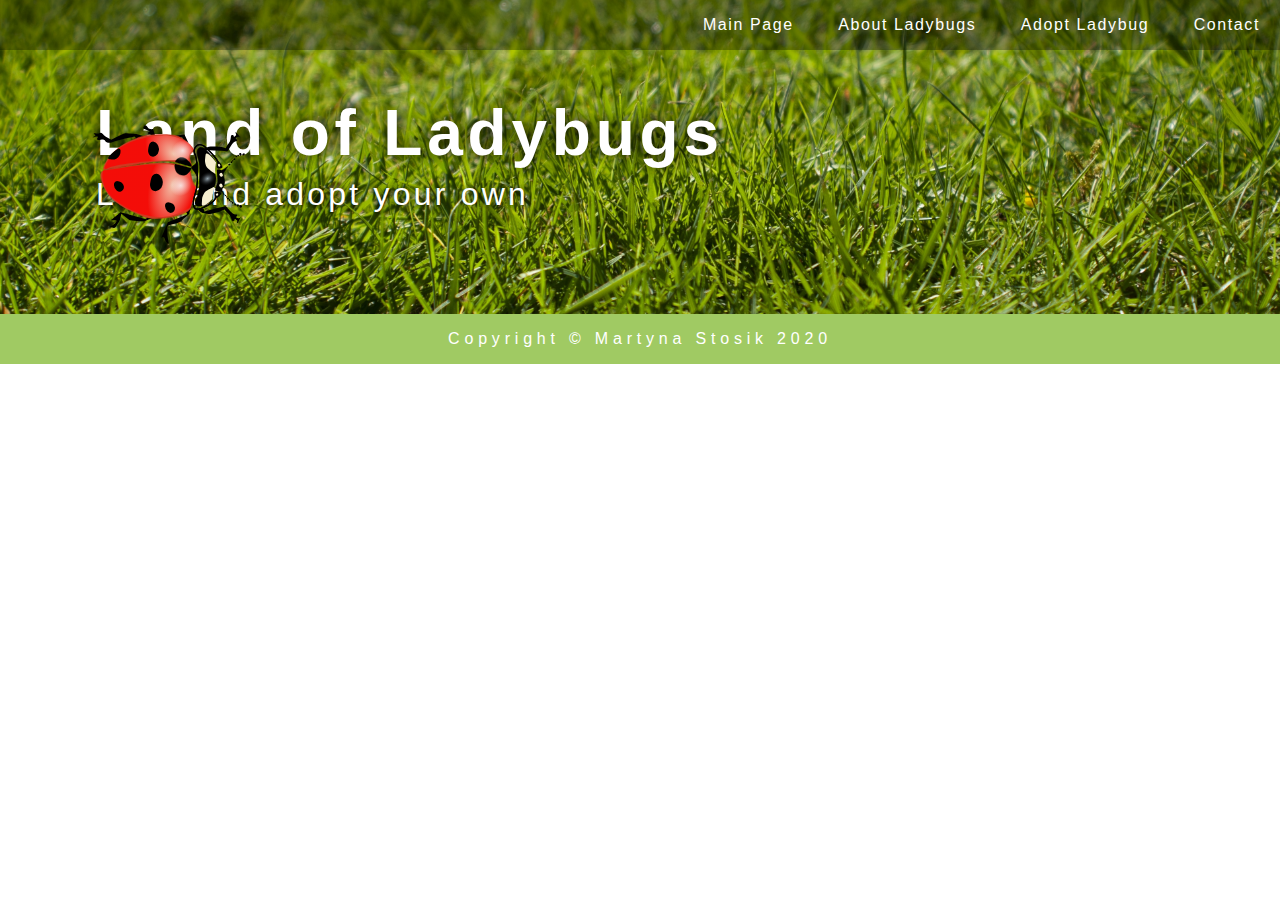
==== index.html @ b58b6959 "Initial commit. Create navbar, header and footer sections." ====
<!DOCTYPE html>
<html lang="en">
<head>
    <meta charset="UTF-8">
    <meta name="viewport" content="width=device-width, initial-scale=1.0">
    <link rel="stylesheet" href="./styles/main.css">
    <link rel="stylesheet" href="./styles/navbar.css">
    <link rel="stylesheet" href="./styles/header.css"> 
    <link rel="stylesheet" href="./styles/ladybug.css">    
    <link rel="stylesheet" href="./styles/footer.css">    
    <title>Land of Ladybugs</title>
</head>
<body>
    
    <section>
        <nav class="navbar">
            <ul>
                <li><a href="index.html">Main Page</a></li>
                <li><a href="#">About Ladybugs</a></li>
                <li><a href="#">Adopt Ladybug</a></li>
                <li><a href="#">Contact</a></li>
            </ul>
        </nav>
    </section>

    <section class="header">        
            <img class="ladybug-svg" src='./ladybug.svg' />
            <h1>Land of Ladybugs</h1>
            <span>
                Love and adopt your own
            </span>
    </section>

    <footer>
        <span>Copyright © Martyna Stosik 2020</span>
    </footer>
</body>
</html>
---- styles/main.css ----
html, body {
    font-family: Arial, Helvetica, sans-serif;
    margin: 0;
    padding: 0;
}
---- styles/navbar.css ----
.navbar {
    background-color: rgba(0, 0, 0, 0.3);
    color: white;
    display: flex;
    justify-content: flex-end;
    position: absolute;
    width: 100%;
}

.navbar li {
    display: inline;
}

.navbar a {
    color: white;
    letter-spacing: .1rem;
    padding: 0 20px;
    text-decoration: none;
}

.navbar a:hover {
    color: rgb(234, 240, 130);
}
---- styles/header.css ----
.header {
    background-image: url('/header_image.jpg');
    background-position: center;
    background-size: cover;
    color: white;
    padding: 6rem;
}

.header h1 {
    font-size: 4rem;
    font-weight: 600;
    letter-spacing: .3rem;
    margin: 0;
    text-shadow: 0 0 16px black;
}

.header span {
    font-size: 2rem;
    letter-spacing: .2rem;
    line-height: 1.5;
    text-shadow: 0 0 6px black;
}
---- styles/ladybug.css ----
.ladybug-svg {
    position: absolute;
    transform: rotate(60deg);
    width: 150px;
}
---- styles/footer.css ----
footer {
    background-color: rgb(160, 202, 99);
    color: white;
    letter-spacing: .3rem;
    padding: 1rem 0;
    text-align: center;
}
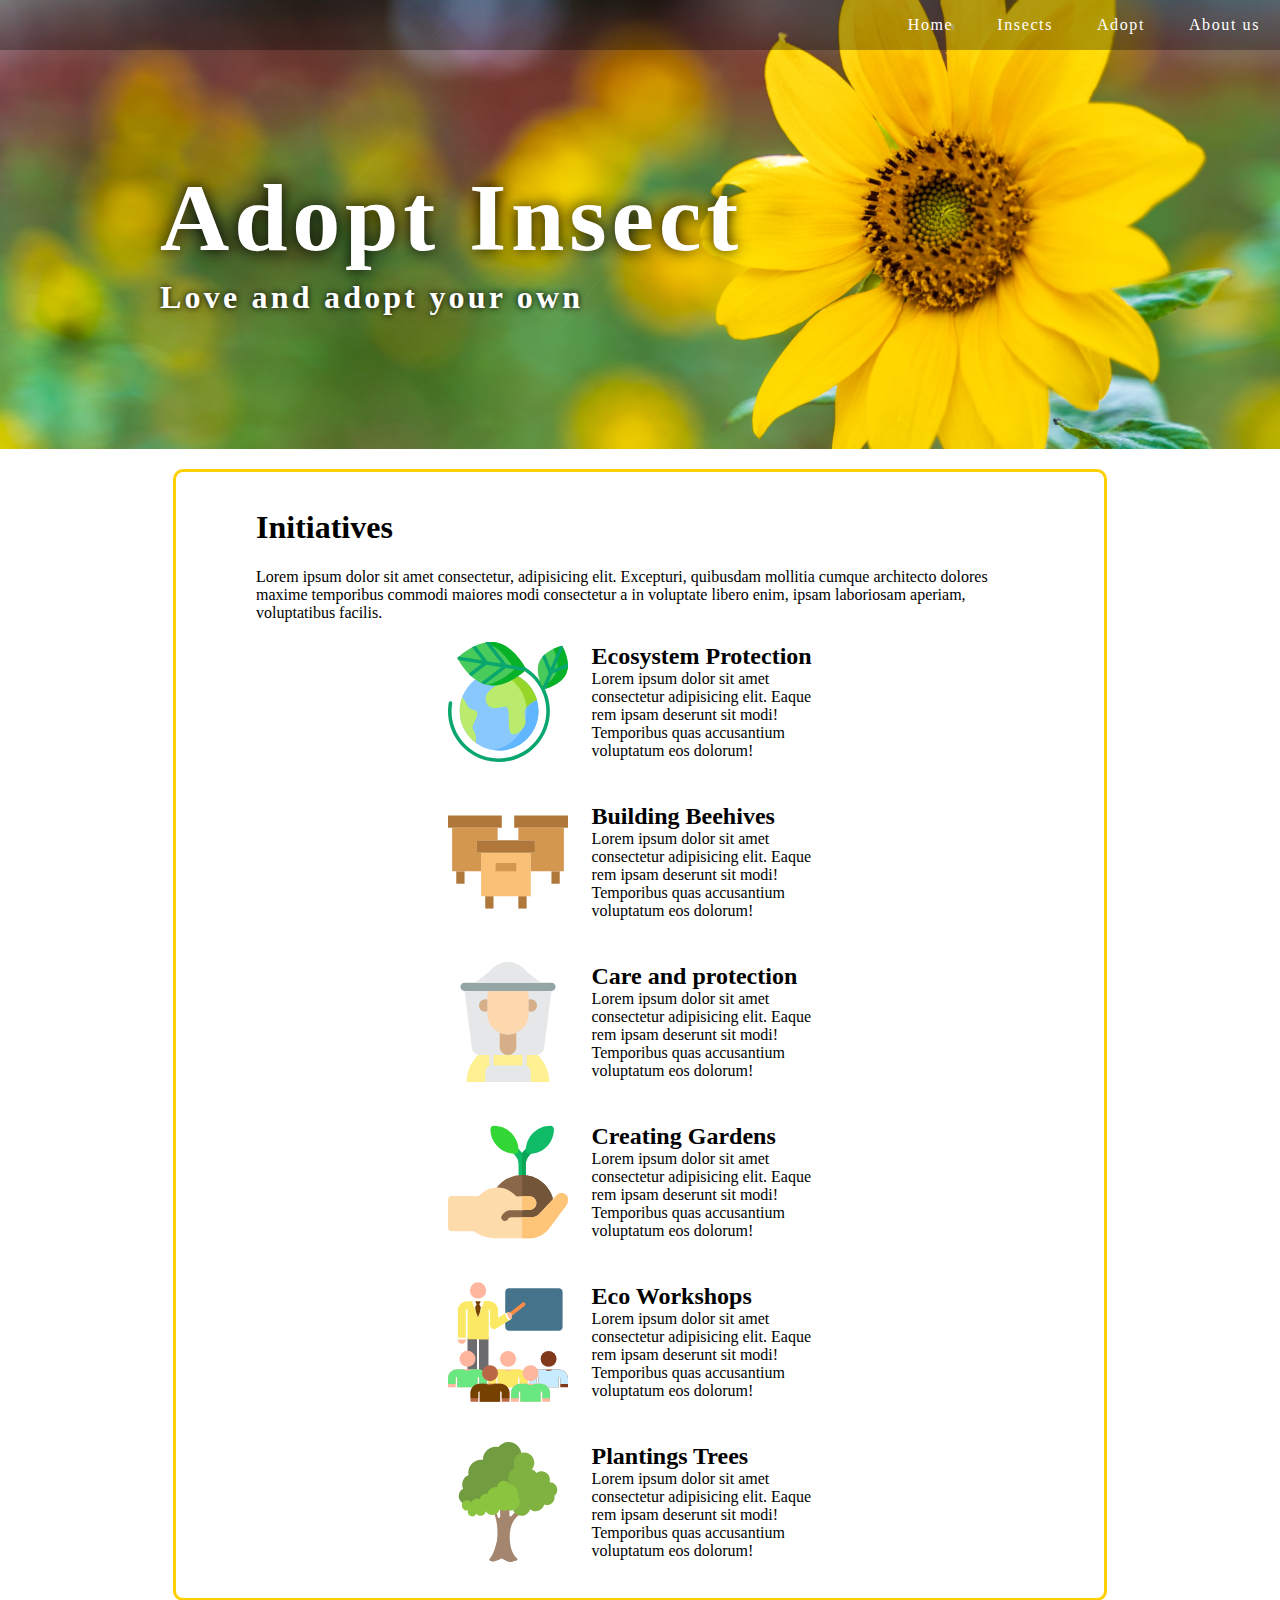
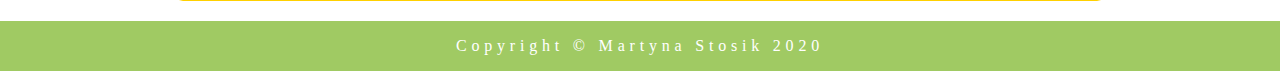
==== commit 8f02e46f: "Change header background image. Create Initiatives section." ====
--- a/index.html
+++ b/index.html
@@ -1,38 +1,269 @@
 <!DOCTYPE html>
 <html lang="en">
+
 <head>
-    <meta charset="UTF-8">
-    <meta name="viewport" content="width=device-width, initial-scale=1.0">
-    <link rel="stylesheet" href="./styles/main.css">
-    <link rel="stylesheet" href="./styles/navbar.css">
-    <link rel="stylesheet" href="./styles/header.css"> 
-    <link rel="stylesheet" href="./styles/ladybug.css">    
-    <link rel="stylesheet" href="./styles/footer.css">    
-    <title>Land of Ladybugs</title>
+  <meta charset="UTF-8">
+  <meta name="viewport" content="width=device-width, initial-scale=1.0">
+  <link rel="stylesheet" href="./styles/common/main.css">
+  <link rel="stylesheet" href="./styles/common/navbar.css">
+  <link rel="stylesheet" href="./styles/common/header.css">
+  <link rel="stylesheet" href="./styles/common/ladybug.css">
+  <link rel="stylesheet" href="./styles/common/footer.css">
+  <link rel="stylesheet" href="./styles/home.css">
+  <title>Land of Ladybugs</title>
 </head>
+
 <body>
-    
-    <section>
-        <nav class="navbar">
-            <ul>
-                <li><a href="index.html">Main Page</a></li>
-                <li><a href="#">About Ladybugs</a></li>
-                <li><a href="#">Adopt Ladybug</a></li>
-                <li><a href="#">Contact</a></li>
-            </ul>
-        </nav>
-    </section>
-
-    <section class="header">        
-            <img class="ladybug-svg" src='./ladybug.svg' />
-            <h1>Land of Ladybugs</h1>
-            <span>
-                Love and adopt your own
-            </span>
-    </section>
-
-    <footer>
-        <span>Copyright © Martyna Stosik 2020</span>
-    </footer>
+
+  <section>
+    <nav class="navbar">
+      <ul>
+        <li><a href="index.html">Home</a></li>
+        <li><a href="#">Insects</a></li>
+        <li><a href="#">Adopt</a></li>
+        <li><a href="#">About us</a></li>
+      </ul>
+    </nav>
+  </section>
+
+  <section class="header">
+    <?xml version="1.0"?>
+    <svg xmlns:rdf="http://www.w3.org/1999/02/22-rdf-syntax-ns#" xmlns="http://www.w3.org/2000/svg"
+      xmlns:cc="http://creativecommons.org/ns#" xmlns:xlink="http://www.w3.org/1999/xlink"
+      xmlns:dc="http://purl.org/dc/elements/1.1/" xmlns:svg="http://www.w3.org/2000/svg" id="ladybug-svg"
+      viewBox="0 0 391.37 413.34" version="1.0">
+      <defs id="defs5025">
+        <radialGradient id="radialGradient4731" gradientUnits="userSpaceOnUse" cy="224.43" cx="505.78"
+          gradientTransform="matrix(1 0 0 1.08 0 -17.955)" r="26.846">
+          <stop id="stop4727" stop-color="#c1d5e2" offset="0" />
+          <stop id="stop4729" stop-color="#1d2022" stop-opacity="0" offset="1" />
+        </radialGradient>
+        <radialGradient id="radialGradient4719" gradientUnits="userSpaceOnUse" cy="224.43" cx="505.78"
+          gradientTransform="matrix(1 0 0 1.08 0 -17.955)" r="26.846">
+          <stop id="stop329" stop-color="#fafafa" offset="0" />
+          <stop id="stop330" stop-color="#fafafa" stop-opacity="0" offset="1" />
+        </radialGradient>
+        <linearGradient id="linearGradient4309">
+          <stop id="stop4311" stop-color="#fce9d1" offset="0" />
+          <stop id="stop4313" stop-color="red" offset="1" />
+        </linearGradient>
+        <radialGradient id="radialGradient2591" xlink:href="#linearGradient4309" gradientUnits="userSpaceOnUse"
+          cy="105.84" cx="282.53" gradientTransform="matrix(-.10972 -.88911 -1.3443 .16590 535.32 609.04)" r="67.198" />
+        <radialGradient id="radialGradient2614" xlink:href="#linearGradient4309" gradientUnits="userSpaceOnUse"
+          cy="134.3" cx="305.61" gradientTransform="matrix(.61508 -.65132 1.3083 1.2355 67.175 450.88)" r="67.198" />
+      </defs>
+      <g id="layer1" transform="translate(-211.69 -200.82)">
+        <g id="g9611">
+          <g id="g9554">
+            <path id="left-leg-bottom" fill-rule="evenodd"
+              d="m285.94 417.86c-6.92 4.46-17.9 14.2-21.62 21.72-4.39 8.26-13.43 14.89-12.65 24.95-0.79 10.28-1.58 20.56-2.37 30.84 2.14 1.54-10.29 7.71-15.6 11.04-6.79 2.5-16.22 2.25-14.89 11.31-2.26 3.83-13.58 15.53-1.97 9.39 5.89-2.58-0.02 17.21 3.51 7.67 1.17-4.62 3.5-18.45 7.92-7.29 7.37 5.41 6.65-13.45 13.58-15.19 10.37 0.93 15.6-12.65 15.4-21.65 3.44-16.56 9.9-32.31 14.35-48.59 2.07-6.88 14.59 1.99 11.39-8.54-0.51-3.7 2.5-11.88 2.95-15.66z" />
+            <path id="left-leg-center" fill-rule="evenodd"
+              d="m300.23 393.02c-6.82-1.62-13.63-3.24-20.44-4.87-2.02 4.67-5.15 10.37-11.04 10.16-4.14-0.7-10.91 1.59-7.41 6.61 0.35 3.41 4.65 6.09 7.12 2.84 3.18-2.81 6.75-5.18 10.19-7.68 2.81-2.86 3.49 0.1 2.43 2.66-1.33 4.91 3.51 3.19 5.36 0.63 4.52-3.54 9.23-6.85 13.79-10.35z" />
+            <path id="path4202" fill-rule="evenodd"
+              d="m340.89 335.05c-1.54-3.59-6.11-3.42-5.89 0.97-2.69 3.97-2.26 11.61-7.69 12.29-2.17 1.17-8.26 7.05-5.2 3.34 3.37-7.29 7.63-20.01 11-27.3l24.33 1.95c-5.52 2.92-11.03 5.84-16.55 8.75z" />
+            <path id="right-leg-bottom" fill-rule="evenodd"
+              d="m466.78 513.62c5-3.35 8.9-8.32 14.44-10.8-1.57 9.12-3.14 18.23-4.71 27.34-7.14 10.06-14.27 20.11-21.41 30.17-8.43 3.57-16.87 7.13-25.3 10.7 5.67 6.43 14.71 10.68 16.87 19.62 1.69 5.07 6.52 9.51 5.5 15.2-1.99 2.72-4.71 8.28-7.96 8.3-0.51-5.29 0.08-10.73-0.82-16.01-0.47-3.07-4.67-10.17-7.56-5.66-1.7 3.13-2.37 7.55-5.07 9.66-1.44-3.79-1.14-8.1-2.35-12.01-1.16-6.37-2.32-12.73-3.48-19.1 16.55-16.54 33.09-33.08 49.63-49.63l-7.78-7.78z" />
+            <path id="right-leg-center" fill-rule="evenodd"
+              d="m505.82 423.36c4.35-0.24 14.41-4.98 10.85 3.96-2.32 16.52-4.63 33.04-6.95 49.56 8.75 11.68 17.51 23.36 26.27 35.03-1.58-8.1 4.92-8.47 10.48-5.82 4.77 2.31 18.72-2.82 7.71-5.08-9.85-3.93-19.94-7.46-28.72-13.46-12.52-3.17-6.39-15.22-3.77-23.6 3.9-8.34 3.62-16.87 1.04-25.51-1.42-7.3-2.84-14.6-4.26-21.89-4.58-2.63-10.39-11.87-14.12-10.18 0.49 5.66 0.98 11.33 1.47 16.99z" />
+            <path id="right-leg-top" fill-rule="evenodd"
+              d="m517.54 393.06c7.14-3.18 16.09-4.69 20.33-12.04 7.44-5.98 9.66-15.68 12.14-24.39 3.24-7.94 3.93-16.58 4.54-25.05 18.56-2.66 14.37-6.78 32.26-2.96 4.96 2.49 8.43-4.87 3.21-6.93-2.07-2.8 4.41-3.05 5.99-4.75 15.46 11.92 1.44-4.14-3.89-14.8 2.04 3.95 2.43 10.57-2.45 12.55-5.23 2.98-3.02-7.34-7.88-4.44-5.48 12.63-27.13 10.44-34.24 14.89-0.65 5.08-2.13 10.06-3.55 15.03-3.68 13.21-7.49 26.39-11.14 39.61-3.78-3.35-9.19-0.96-10.5 3.55-1.62 3.23-2.57 6.85-4.82 9.73z" />
+            <path id="path3135"
+              d="m352.44 442.92c-12.49 28.13-46.97 105.01-43.31 117.25 3.65 12.24 49.87 23.63 86.83 7.59 36.25-15.73 35.61-21.36 65.76-41.29 31.49-20.81 59.17-103.41 45.64-119.95-13.86-16.95-28.83-35.17-40.46-39.96-17.96 2.36-25.63-2.02-46.85-8.52-24.27 6.03-55.86 56.65-67.61 84.88z"
+              fill-rule="evenodd" stroke="#ce3921" stroke-width="1px" fill="#ce3921" />
+            <path id="path4299" opacity=".77099" fill-rule="evenodd" fill="url(#radialGradient2614)"
+              d="m391.25 385.43c-10.41 8.44-21.14 28.69-36.2 57.68-14.89 28.68-42.2 103.89-46.72 112.14 11.83 16.23 50.2 25.75 83.42 11 19.43-6.39 48.02-25.13 65.76-41.29 28.19-27.17 48.13-59.58 48.2-116.54-7.05-9.63-34.19-43.79-42.46-38.94-7.65 4.48-36.36-4.55-47.41-12.96-12.64 11.81-10.75 14.11-24.59 28.91z" />
+            <path id="path3145" stroke-width="1px" stroke="#000" fill-rule="evenodd"
+              d="m418.24 352.3c7.45 10.84 8.83 19.55 6.28 25.69s-9.5 12.38-15.34 13.26c-5.84 0.87-20.49-2.74-21.55-7.7" />
+            <path id="path3149"
+              d="m404.59 466.51c-3.65-1.1-16.5-12.74-17.62-15.87-6.39-18 22.75-21.88 33.88-2.42 5.39 14-3.36 23.12-16.26 18.29z"
+              stroke-dashoffset="758.4" stroke="#000" stroke-linecap="square" stroke-width="5.5" />
+            <path id="path3151"
+              d="m466.64 452.23c0.2-1.81 7.03-8.05 9.31-8.56 13.09-2.91 21.62 11.73 8.25 16.99-10.1 2.47-18.98-2.05-17.56-8.43z"
+              stroke-dashoffset="758.4" stroke="#000" stroke-linecap="square" stroke-width="5.5" />
+            <path id="path3147"
+              d="m392.95 342.92c-11.5-4.94-8.17-15.98-11-19.66-3.08-3.99-38.25 4.55-55.43 19.88-17.17 15.33-44.15 67.89-46.66 89.3-2.4 20.56-6.92 38.31-0.69 69.54 6.22 31.24 24.58 53.34 27.83 51.29 3.31-2.08 31.71-89.95 50.99-131.14s33.47-51.4 56.48-73.57"
+              fill-rule="evenodd" stroke="#ce3921" stroke-width="1px" fill="#ce3921" />
+            <path id="path3067"
+              d="m352.17 540.25c0.19-1.81 7.02-8.06 9.3-8.56 13.09-2.92 21.62 11.72 8.26 16.98-10.11 2.48-18.98-2.04-17.56-8.42z"
+              stroke-dashoffset="758.4" stroke="#000" stroke-linecap="square" stroke-width="5.5" />
+            <path id="path3180" stroke-width="1px" stroke="#000" fill-rule="evenodd"
+              d="m411.96 332.62c4.07 6.33 1.95 17.87 4.09 19.31 1.78 1.2 18.37-3.51 26.02-0.48 7.4 2.92-34.44-25.57-30.11-18.83z" />
+            <path id="path3184" stroke-width="1px" stroke="#000" fill-rule="evenodd"
+              d="m437.19 289.34c-4.55 0.59-54.95 1.57-54.87 18.46s30.49 13.99 51.55 28.45c20.96 14.4 45.93 24.51 60.83 46.86 14.89 22.35 27.04-8.36 24.94-21.05-2.11-12.68-7.53-25.23-3.5-6.7 4.02 18.54-14.22 19.88-14.8-0.48-0.58-20.35-11.75-33.63-28.6-44.88s-51.17 3.8-55.86-5.8c-4.98-10.2 24.86-15.46 20.31-14.86z" />
+            <g id="g4242" transform="matrix(1.4891 -.053967 .053967 1.4891 -213.26 -194.32)">
+              <path id="path3188" stroke-width=".67111px" stroke="#000" fill-rule="evenodd"
+                d="m440.86 339.99c-0.34 0-4.19 2.95-4.13 5.2 0.06 2.2 12.53 6.6 17.16 9.89 4.62 3.28 10.05 13.91 12.34 11.65 2.27-2.24 5.22-7.04 7.54-8.22s6.28 1.37 6.17-0.69-3.5 1.57-7.54 0-5.54-10.24-13.11-13.63c-6.88-3.08-9.53-2.9-11.57-4.88-2.05-1.99-2.96-6.92-4.12-8.23s-2.74-9.6-2.05-1.37c0.68 8.23-0.35 10.28-0.69 10.28z" />
+              <path id="path3190" transform="matrix(1 0 0 2.6667 17.141 -616.48)" fill="#f7efcf"
+                d="m434 360.22a3.4281 1.0284 0 1 1 -6.85 0 3.4281 1.0284 0 1 1 6.85 0z" />
+              <path id="path3966" transform="matrix(1 0 0 2.6667 32.91 -606.19)" fill="#f7efcf"
+                d="m434 360.22a3.4281 1.0284 0 1 1 -6.85 0 3.4281 1.0284 0 1 1 6.85 0z" />
+            </g>
+            <g id="g4253" transform="matrix(1.4615 .29031 -.27152 1.3669 -72.856 -337.35)">
+              <path id="path3970" stroke-width=".69394px" stroke="#000" fill-rule="evenodd"
+                d="m476.04 393.14c-2.74-1.09-11.74-2.23-9.94-4.75 1.95-2.72 1.97-9.45 5.49-8.99 3.52 0.47 7.19 14.83 4.45 13.74z" />
+              <path id="path3974" transform="matrix(.32925 .64736 -1.4805 .90680 863.13 -218.03)" fill="#f7efcf"
+                d="m434 360.22a3.4281 1.0284 0 1 1 -6.85 0 3.4281 1.0284 0 1 1 6.85 0z" />
+            </g>
+            <path id="path3976"
+              d="m442.03 285.07c-16.81-3.94-44.4 5.93-57.52 10.25-19.01 9.47-9.08 31.29 9.88 31.33 21.14 4.94 39.29 17.64 58.26 27.72 12.66 7.26 18.78 11.14 32.95 27.99 26.3 27.22 36.72 14.13 37.32-7.86 0.6-11.34 1.36-38.25-11.05-40.71"
+              stroke="#000" stroke-miterlimit="6.7" stroke-width="3.3" fill="none" />
+            <path id="path4389" opacity=".77099" fill-rule="evenodd" fill="url(#radialGradient2591)"
+              d="m308.85 541.59c0.99 25.46-28.27-21.22-30.44-56.24-2.17-35.03 13.41-85.47 28.36-110.71 10.36-22.11 52-59.3 72.28-48.09 3.98 28.32 49.79 29.38 28.9 22.21-21.66-7.42-100.03 168.76-99.1 192.83z" />
+            <path id="path4206" transform="matrix(1.4624 .28594 -.28594 1.4624 -67.882 -367.68)"
+              d="m421.23 317.33a1.6327 2.2857 0 1 1 -3.27 0 1.6327 2.2857 0 1 1 3.27 0z" />
+            <path id="path4208" transform="matrix(-.40165 1.4349 -1.4349 -.40165 1074.5 -251.19)"
+              d="m421.23 317.33a1.6327 2.2857 0 1 1 -3.27 0 1.6327 2.2857 0 1 1 3.27 0z" />
+            <path id="path4210" transform="matrix(-.40165 1.4349 -1.4349 -.40165 1074.5 -251.19)"
+              d="m421.23 317.33a1.6327 2.2857 0 1 1 -3.27 0 1.6327 2.2857 0 1 1 3.27 0z" />
+            <path id="path4212" transform="matrix(1.4624 .28594 -.28594 1.4624 -67.882 -367.68)"
+              d="m419.99 326.94a1.5074 1.3515 0 1 1 -3.01 0 1.5074 1.3515 0 1 1 3.01 0z" />
+            <path id="path4214" transform="matrix(1.4624 .28594 -.28594 1.4624 -67.882 -367.68)"
+              d="m420.41 330.63a1.2995 1.6113 0 1 1 -2.6 0 1.2995 1.6113 0 1 1 2.6 0z" />
+            <path id="path3968" stroke-width="1px" stroke="#000" fill-rule="evenodd"
+              d="m437.66 283.71c3.58 2.56 8.45 10.47 13.26 9.76s5.92-6.4 6.15-10.78c0.24-4.37-22.98-1.53-19.41 1.02z" />
+            <path id="path3972" transform="matrix(1.1249 0 0 2.7563 -36.704 -706.87)" fill="#f7efcf"
+              d="m434 360.22a3.4281 1.0284 0 1 1 -6.85 0 3.4281 1.0284 0 1 1 6.85 0z" />
+            <path id="path4216" transform="matrix(1.4624 .28594 -.28594 1.4624 -66.612 -366.79)"
+              d="m422.9 334.95a1.5074 1.6633 0 1 1 -3.01 0 1.5074 1.6633 0 1 1 3.01 0z" />
+            <path id="path4218" transform="matrix(1.4624 .28594 -.28594 1.4624 -66.612 -366.79)"
+              d="m424.46 338.64a1.1955 1.4034 0 1 1 -2.39 0 1.1955 1.4034 0 1 1 2.39 0z" />
+            <path id="path4220" transform="matrix(1.4624 .28594 -.28594 1.4624 -67.882 -367.68)"
+              d="m427.16 341.81a1.5594 1.4554 0 1 1 -3.12 0 1.5594 1.4554 0 1 1 3.12 0z" />
+            <path id="path4222" transform="matrix(1.4624 .28594 -.28594 1.4624 -67.882 -367.68)"
+              d="m429.87 346.7a1.4554 1.8712 0 1 1 -2.91 0 1.4554 1.8712 0 1 1 2.91 0z" />
+            <path id="path4224" transform="matrix(1.4901 0 0 1.4901 -177.18 -247.88)"
+              d="m502.84 361.56a2.3391 2.1831 0 1 1 -4.67 0 2.3391 2.1831 0 1 1 4.67 0z" />
+            <path id="path4226" transform="matrix(1.4901 0 0 1.4901 -177.18 -247.88)"
+              d="m498.27 365.1a1.6633 2.0792 0 1 1 -3.33 0 1.6633 2.0792 0 1 1 3.33 0z" />
+            <path id="path4228" transform="matrix(1.4901 0 0 1.4901 -177.18 -247.88)"
+              d="m494.63 368.32a1.9232 1.3515 0 1 1 -3.84 0 1.9232 1.3515 0 1 1 3.84 0z" />
+            <path id="path4230" transform="matrix(1.4901 0 0 1.4901 -177.18 -247.88)"
+              d="m489.75 370.66a1.6113 1.4034 0 1 1 -3.23 0 1.6113 1.4034 0 1 1 3.23 0z" />
+            <path id="path4232" transform="matrix(1.4901 0 0 1.4901 -177.18 -247.88)"
+              d="m486.11 372.01a1.1435 1.2995 0 1 1 -2.29 0 1.1435 1.2995 0 1 1 2.29 0z" />
+            <path id="path4234" transform="matrix(1.4901 0 0 1.4901 -177.18 -247.88)"
+              d="m483.09 372.94a1.8712 1.1955 0 1 1 -3.74 0 1.8712 1.1955 0 1 1 3.74 0z" />
+            <path id="path4236" transform="matrix(1.4901 0 0 1.4901 -177.18 -247.88)"
+              d="m479.14 374.09a1.6113 1.8193 0 1 1 -3.22 0 1.6113 1.8193 0 1 1 3.22 0z" />
+            <path id="path4238" transform="matrix(1.4901 0 0 1.4901 -177.18 -247.88)"
+              d="m475.19 374.4a1.1955 1.2995 0 1 1 -2.39 0 1.1955 1.2995 0 1 1 2.39 0z" />
+            <path id="path4240" transform="matrix(1.4901 0 0 1.4901 -176.86 -246.93)"
+              d="m471.55 374.56a0.93562 1.5594 0 1 1 -1.87 0 0.93562 1.5594 0 1 1 1.87 0z" />
+            <g id="g4393" stroke="#000" transform="matrix(1.4901 0 0 1.4901 -176.17 -246.26)">
+              <path id="path2511" stroke-width="3.6911" stroke-dashoffset="758.4" stroke-linecap="square"
+                d="m336.67 451.55c-2.11-0.6-9.54-6.95-10.19-8.65-3.7-9.81 13.16-11.93 19.6-1.32 3.12 7.63-1.94 12.6-9.41 9.97z" />
+              <path id="path3069" stroke-width="3.6911" stroke-dashoffset="758.4" stroke-linecap="square"
+                d="m307.54 495.39c-1.61 0.41 0.07 2.87-0.17 4.99-0.24 2.11 3.25 20.41 4.7 17.3 1.45-3.12 3.1-3.95 4.57-7.25 1.48-3.3-0.87-9.68-3.39-11.79-2.53-2.1-4.1-3.66-5.71-3.25z" />
+              <path id="path3178" stroke-width=".67111px" fill-rule="evenodd"
+                d="m396.66 401.02c-2.88-4.41-13.68-0.54-17.22 1.29-3.54 1.82-6.81 6.07-6.9 9.35-0.09 3.27 0.4 8.83 3.5 9.08" />
+            </g>
+            <path id="path4699" opacity=".77099" transform="translate(-62.277 175.22)" fill="url(#radialGradient4719)"
+              d="m532.62 224.43a26.846 28.994 0 1 1 -53.69 0 26.846 28.994 0 1 1 53.69 0z" />
+            <path id="path4717" opacity=".77099" transform="translate(-138.52 124.75)" fill="url(#radialGradient4719)"
+              d="m532.62 224.43a26.846 28.994 0 1 1 -53.69 0 26.846 28.994 0 1 1 53.69 0z" />
+            <path id="path4721" opacity=".77099" transform="matrix(.64 0 0 .77778 139.13 155.29)"
+              fill="url(#radialGradient4731)"
+              d="m532.62 224.43a26.846 28.994 0 1 1 -53.69 0 26.846 28.994 0 1 1 53.69 0z" />
+            <path id="left-leg-top" fill-rule="evenodd"
+              d="m395.32 316.68c-2.25-7.49-6.96-15.25-4.17-23.26-0.33-9.54 5.57-17.55 10.53-25.13 3.9-7.63 10-13.8 16-19.8-10.11-15.78-4.25-15.31-18.83-26.36-5.13-2.12-1.82-9.56 3.15-6.95 3.48-0.27-0.58-5.33-0.32-7.64-19.13-3.92 2.2-3.8 13.75-6.72-4.32 1.03-9.59 5.06-7.9 10.05 1.16 5.9 7.53-2.51 8.51 3.06-5.98 12.4 9.82 27.36 11.09 35.65-3.42 3.81-6.22 8.18-9.05 12.51-7.6 11.42-15.09 22.91-22.71 34.31 5.01 0.68 6.73 6.33 4.17 10.27-1.39 3.34-3.51 6.42-4.22 10.01z" />
+            <path id="path3394" fill-rule="evenodd" fill="#f7efcf"
+              d="m437.34 289.27c-6.37 0.08-30.8 3.81-33.1 10.44-0.43 2.56 8.81 7.7 12.01 10.62 3.2 2.91 12.99 6.23 19.09 6.19s23.74-9.1 27.12-10.67c-0.19-0.22-12.69-4.87-25.12-16.58z" />
+            <path id="path3396" fill-rule="evenodd" fill="#f7efcf"
+              d="m514.84 345.37c2.18 5.98 7.4 27.02 2.02 31.53-2.24 1.31-10.33-5.49-14.19-7.45-3.86-1.95-10.45-9.92-12.58-15.64-2.13-5.71 0.05-25.42 0.32-29.14-0.02-1.04 19.71 19.9 24.43 20.7z" />
+            <path id="path3398"
+              d="m442.03 285.07c-16.81-3.94-44.4 5.93-57.52 10.25-19.01 9.47-9.08 31.29 9.88 31.33 21.14 4.94 39.29 17.64 58.26 27.72 12.66 7.26 18.78 11.14 32.95 27.99 26.3 27.22 36.72 14.13 37.32-7.86 0.6-11.34 1.36-38.25-11.05-40.71"
+              stroke="#000" stroke-miterlimit="6.7" stroke-width="3.3" fill="none" />
+          </g>
+        </g>
+      </g>
+    </svg>
+    <h1>Adopt Insect</h1>
+    <span>
+      Love and adopt your own
+    </span>
+
+  </section>
+
+  <section class="initiatives">
+    <div>
+      <h1>Initiatives</h1>
+      <span>
+        Lorem ipsum dolor sit amet consectetur, adipisicing elit. Excepturi, quibusdam mollitia cumque architecto
+        dolores
+        maxime temporibus commodi maiores modi consectetur a in voluptate libero enim, ipsam laboriosam aperiam,
+        voluptatibus facilis.
+      </span>
+    </div>
+
+    <div class="initiatives__boxes">
+      <div class="initiatives__box">
+        <img src="img/ecosystem.svg" alt="ecosystem" />
+        <div class="initiatives__box__text">
+          <h2>Ecosystem Protection</h2>
+          <span>
+            Lorem ipsum dolor sit amet consectetur adipisicing elit. Eaque rem ipsam deserunt sit modi! Temporibus quas
+            accusantium voluptatum eos dolorum!
+          </span>
+        </div>
+      </div>
+      <div class="initiatives__box">
+        <img src="img/beehive.svg" alt="beehive" />
+        <div class="initiatives__box__text">
+          <h2>Building Beehives</h2>
+          <span>
+            Lorem ipsum dolor sit amet consectetur adipisicing elit. Eaque rem ipsam deserunt sit modi! Temporibus quas
+            accusantium voluptatum eos dolorum!
+          </span>
+        </div>
+      </div>
+      <div class="initiatives__box">
+        <img src="img/beekeeper.svg" alt="beekeeper" />
+        <div class="initiatives__box__text">
+          <h2>Care and protection</h2>
+          <span>
+            Lorem ipsum dolor sit amet consectetur adipisicing elit. Eaque rem ipsam deserunt sit modi! Temporibus quas
+            accusantium voluptatum eos dolorum!
+          </span>
+        </div>
+      </div>
+      <div class="initiatives__box">
+        <img src="img/gardening.svg" alt="gardening" />
+        <div class="initiatives__box__text">
+          <h2>Creating Gardens</h2>
+          <span>
+            Lorem ipsum dolor sit amet consectetur adipisicing elit. Eaque rem ipsam deserunt sit modi! Temporibus quas
+            accusantium voluptatum eos dolorum!
+          </span>
+        </div>
+      </div>
+      <div class="initiatives__box">
+        <img src="img/workshops.svg" alt="workshops" />
+        <div class="initiatives__box__text">
+          <h2>Eco Workshops</h2>
+          <span>
+            Lorem ipsum dolor sit amet consectetur adipisicing elit. Eaque rem ipsam deserunt sit modi! Temporibus quas
+            accusantium voluptatum eos dolorum!
+          </span>
+        </div>
+      </div>
+      <div class="initiatives__box">
+        <img src="img/tree.svg" alt="tree" />
+        <div class="initiatives__box__text">
+          <h2>Plantings Trees</h2>
+          <span>
+            Lorem ipsum dolor sit amet consectetur adipisicing elit. Eaque rem ipsam deserunt sit modi! Temporibus quas
+            accusantium voluptatum eos dolorum!
+          </span>
+        </div>
+      </div>
+    </div>
+
+
+
+  </section>
+  <footer>
+    <span>Copyright © Martyna Stosik 2020</span>
+  </footer>
 </body>
+
 </html>--- a/styles/common/main.css
+++ b/styles/common/main.css
@@ -0,0 +1,10 @@
+html, body {
+    font-family: Quicksand;
+    margin: 0;
+    padding: 0;
+}
+
+@font-face {
+    font-family: Quicksand;
+    src: url('../../fonts/quicksand/Quicksand-VariableFont_wght.ttf');
+}--- a/styles/common/navbar.css
+++ b/styles/common/navbar.css
@@ -0,0 +1,25 @@
+.navbar {
+    background-color: rgba(0, 0, 0, 0.3);
+    color: white;
+    display: flex;
+    justify-content: flex-end;
+    position: absolute;
+    width: 100%;
+}
+
+.navbar li {
+    display: inline;
+}
+
+.navbar a {
+    color: white;
+    letter-spacing: .1rem;
+    padding: 0 20px;
+    text-decoration: none;
+}
+
+.navbar a:hover {
+    color: rgb(234, 240, 130);
+}
+
+
--- a/styles/common/header.css
+++ b/styles/common/header.css
@@ -0,0 +1,25 @@
+.header {
+    background-image: url('../../img/header_image.jpg');
+    background-position: center;
+    background-size: cover;
+    color: white;
+    padding-top: calc(7rem + 50px);
+    padding-bottom: 8rem;
+    padding-left: 10rem;
+}
+
+.header h1 {
+    font-size: 6rem;
+    font-weight: bolder;
+    letter-spacing: .3rem;
+    margin: 0;
+    text-shadow: 0 0 16px black;
+}
+
+.header span {
+    font-size: 2rem;
+    font-weight: 600;
+    letter-spacing: .2rem;
+    line-height: 1.5;
+    text-shadow: 0 0 6px black;
+}
--- a/styles/common/ladybug.css
+++ b/styles/common/ladybug.css
@@ -0,0 +1,56 @@
+#ladybug-svg {
+    animation-name: moveLadybug; 
+    animation-duration: 20s;
+    animation-fill-mode: forwards;
+    left: -200px;
+    top: 7rem;
+    position: absolute;
+    transform: rotate(60deg);
+    width: 200px;
+}
+
+@keyframes moveLadybug {
+    0% {
+        left: -200px;
+    }
+
+    70% {
+        left: 68%;
+        transform: rotate(60deg);
+    }
+
+    100% {
+        left: 68%;
+        transform: rotate(20deg);
+    }
+}
+
+#left-leg-top,
+#right-leg-center,
+#left-leg-bottom {
+    animation-name: moveLegs;
+    animation-duration: .5s;
+    animation-iteration-count: 40;
+    animation-timing-function: linear;
+}
+
+#right-leg-top,
+#left-leg-center,
+#right-leg-bottom {
+    animation-name: moveLegs2;
+    animation-duration: .5s;
+    animation-iteration-count: 40;
+    animation-timing-function: linear;
+}
+
+@keyframes moveLegs {
+    0% { transform: rotateX(0deg); }
+    50% { transform: rotateX(10deg); }
+    100% {  transform: rotateX(0deg); }
+}
+
+@keyframes moveLegs2 {
+    0% {  transform: rotateX(10deg); }
+    50% {  transform: rotateX(0deg); }
+    100% { transform: rotateX(10deg); }
+}
--- a/styles/common/footer.css
+++ b/styles/common/footer.css
@@ -0,0 +1,7 @@
+footer {
+    background-color: rgb(160, 202, 99);
+    color: white;
+    letter-spacing: .3rem;
+    padding: 1rem 0;
+    text-align: center;
+}--- a/styles/home.css
+++ b/styles/home.css
@@ -0,0 +1,32 @@
+.initiatives {
+    border: 3px solid rgb(255, 208, 0);
+    border-radius: 10px;
+    margin: 20px auto;
+    padding: 1rem 5rem;
+    width: 60vw;
+}
+
+.initiatives__boxes {
+    display: flex;
+    justify-content: space-evenly;
+    flex-wrap: wrap;
+}
+
+.initiatives__box {
+    display: flex;
+    padding: 20px 0;
+    width: 385px;
+}
+
+.initiatives__box img {
+    padding-right: 1.5rem;
+    width: 120px;
+}
+
+.initiatives__box__text {
+    margin: auto 0;
+}
+
+.initiatives__box__text h2 {
+    margin: 0;
+}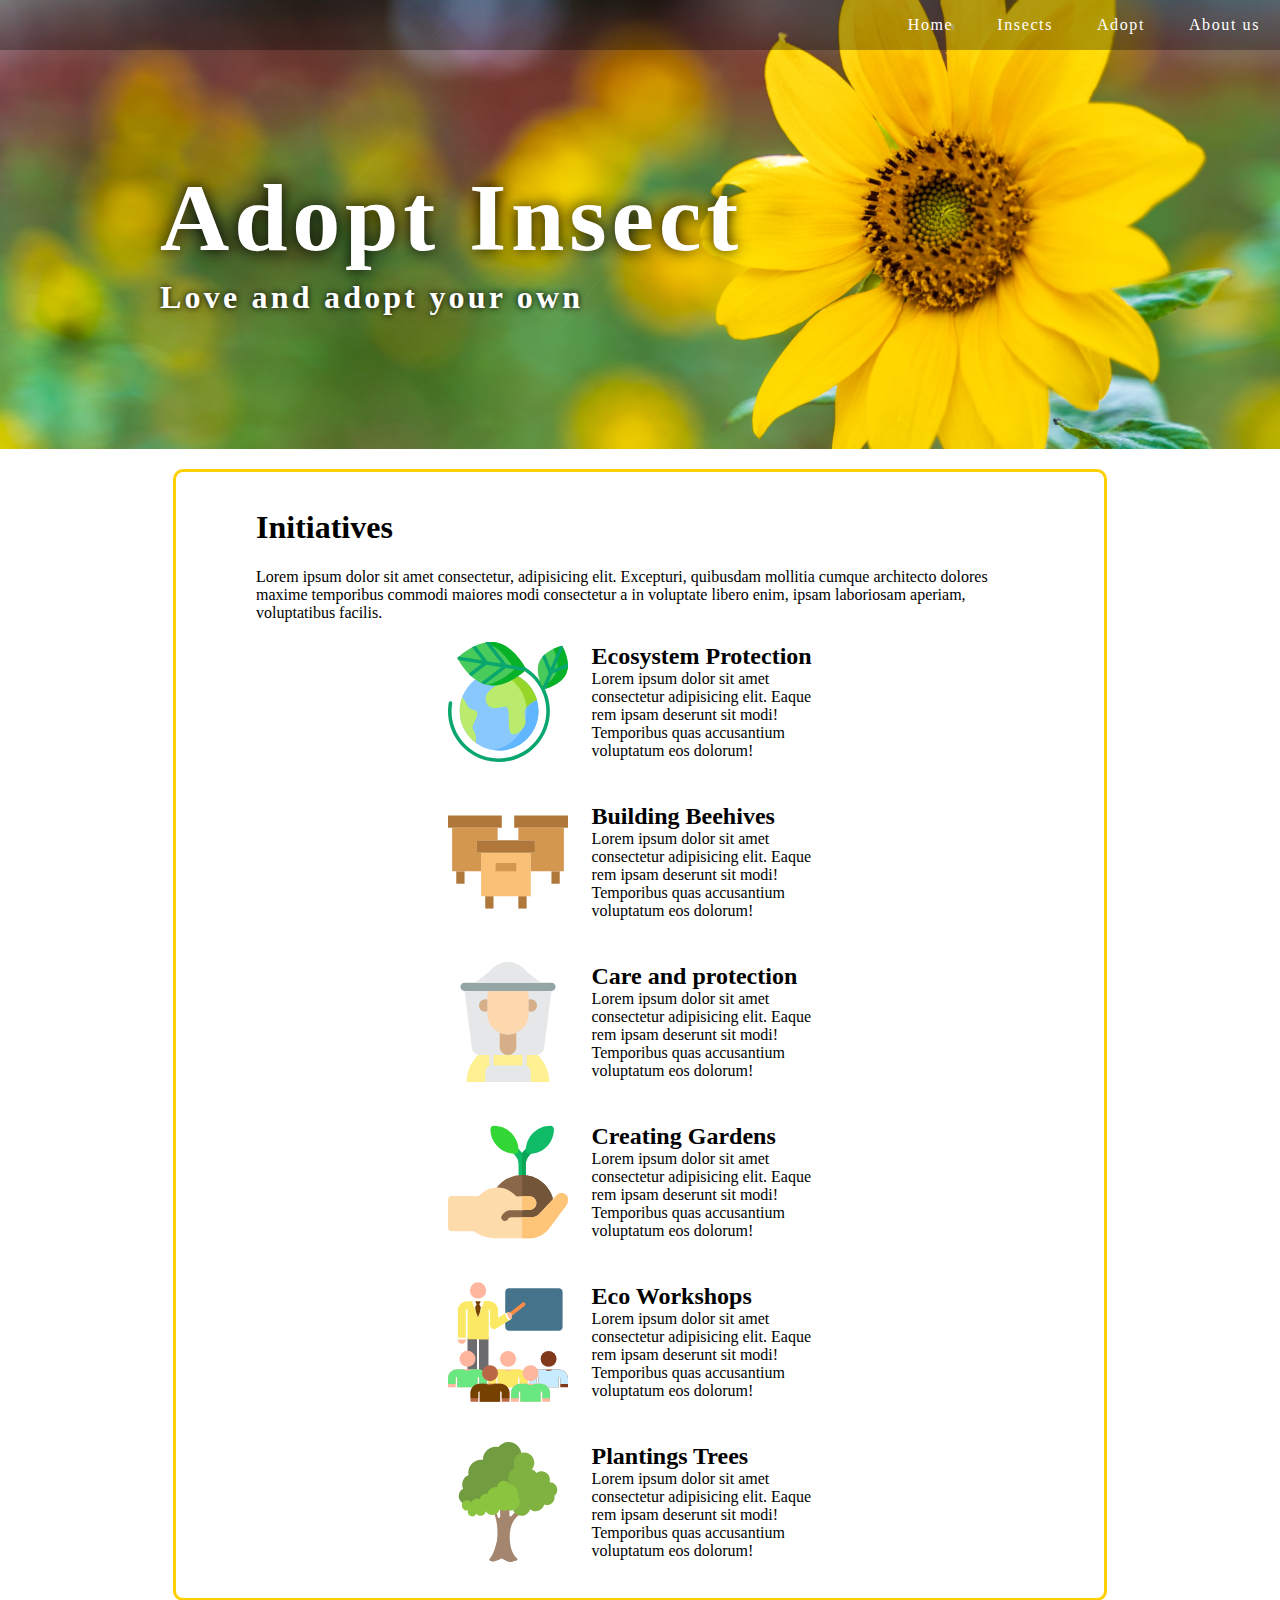
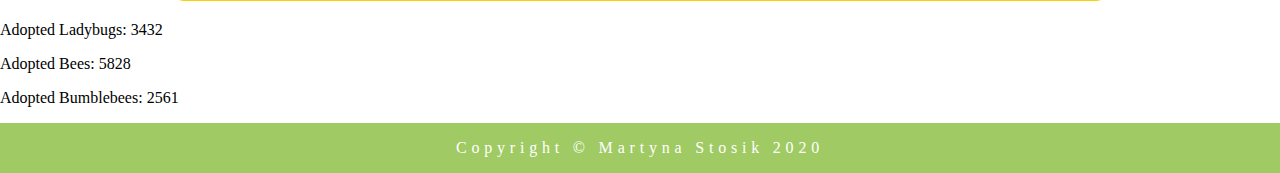
==== commit 34a3c077: "Create adopt_stats.json file. Fetch and display data from json on website." ====
--- a/index.html
+++ b/index.html
@@ -257,13 +257,17 @@
         </div>
       </div>
     </div>
-
-
-
-  </section>
+  </section>
+
+  <section class="adoption-stats">
+  
+  </section>
+
   <footer>
     <span>Copyright © Martyna Stosik 2020</span>
   </footer>
+
+  <script src="scripts/home.js"></script>
 </body>
 
 </html>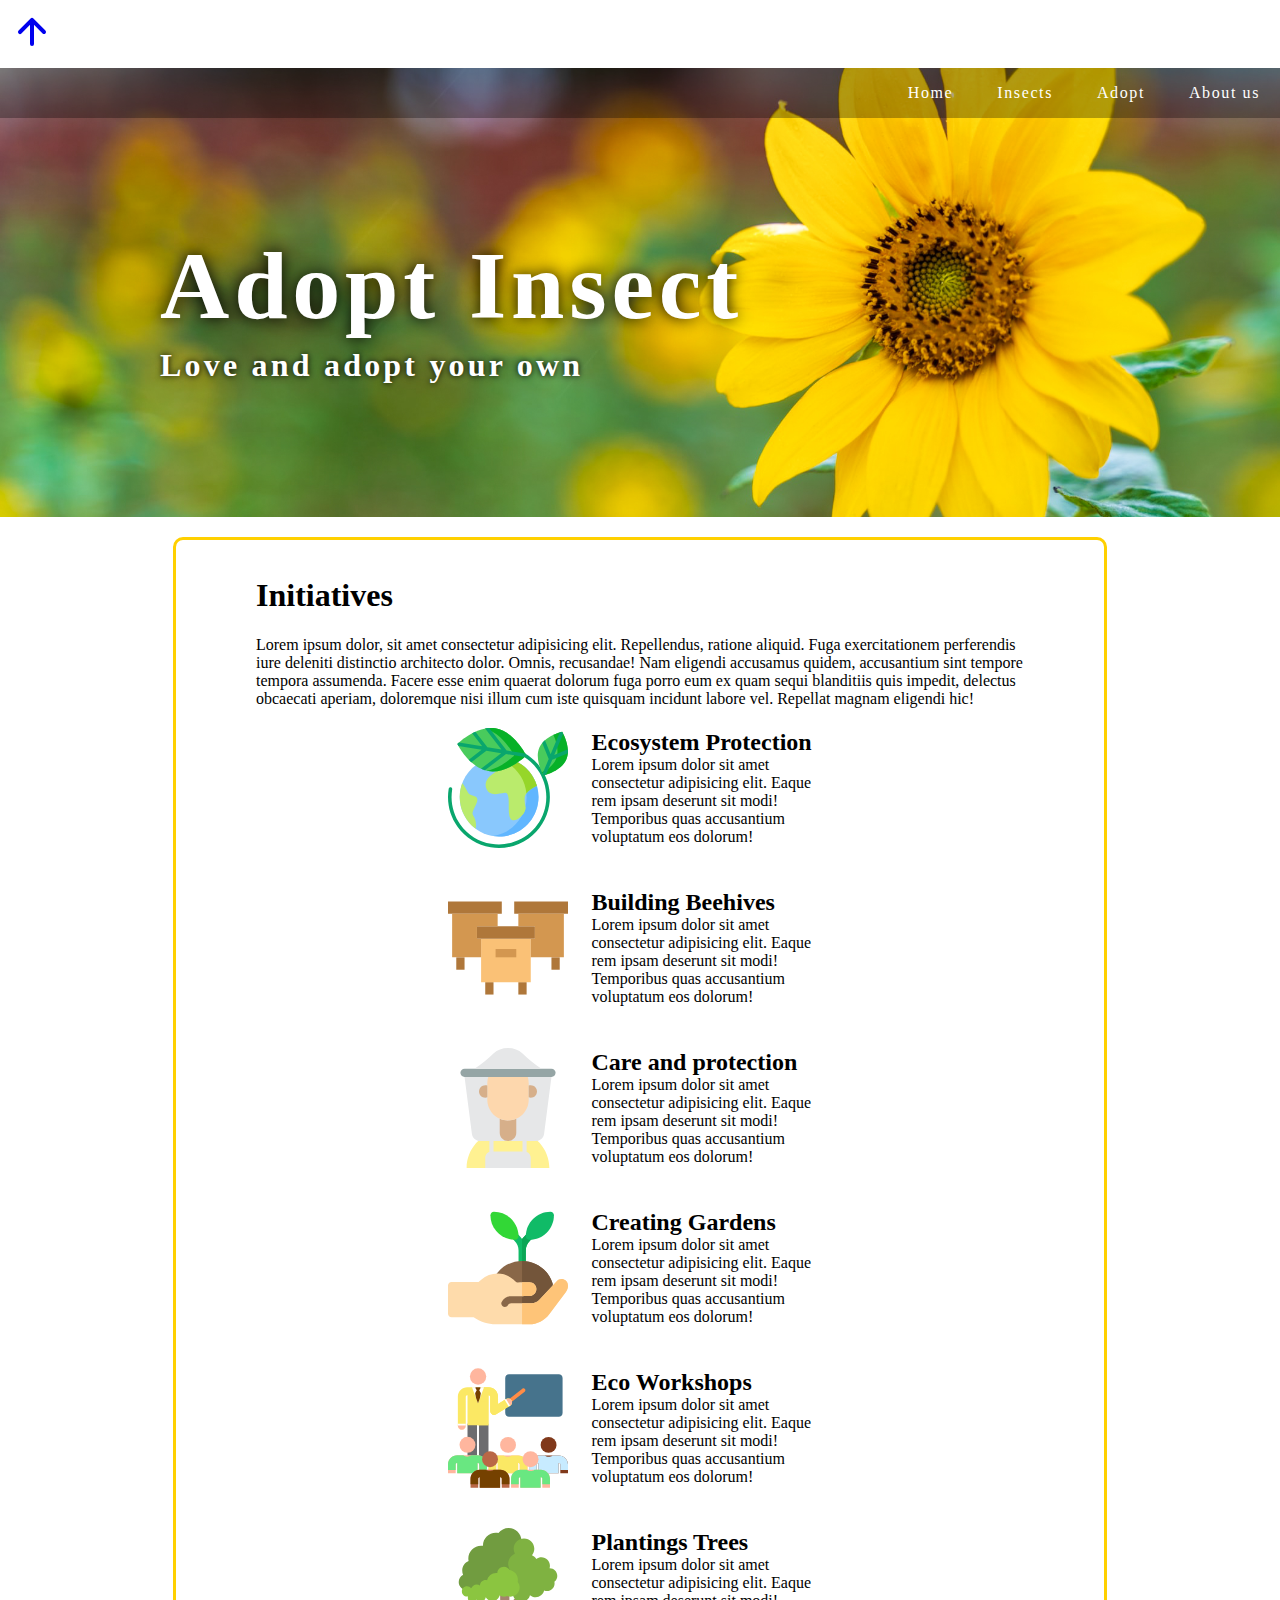
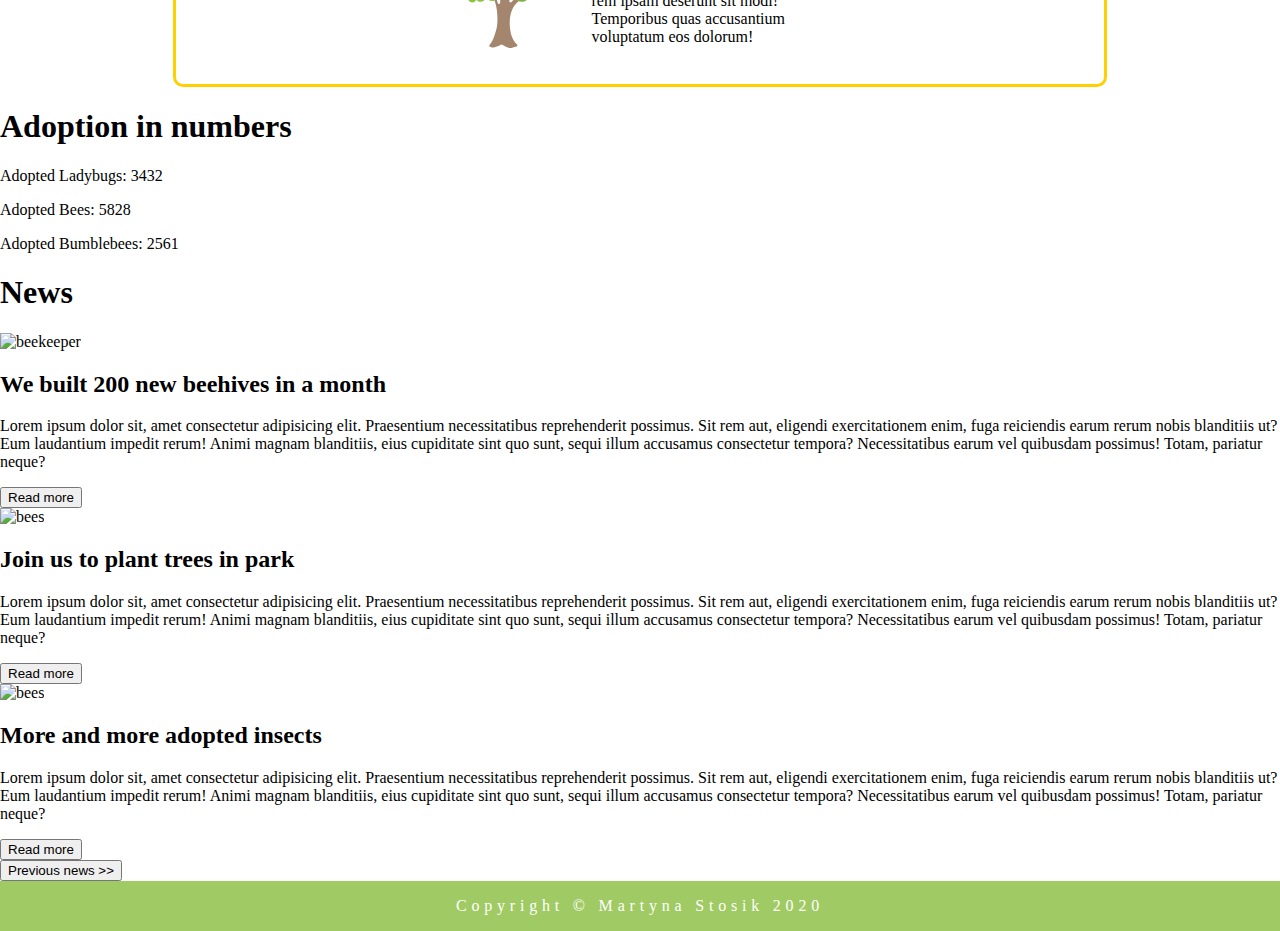
==== commit 163c3dcd: "Handle inputs values in adoption form. Get total amount calculated by js function." ====
--- a/index.html
+++ b/index.html
@@ -10,17 +10,26 @@
   <link rel="stylesheet" href="./styles/common/ladybug.css">
   <link rel="stylesheet" href="./styles/common/footer.css">
   <link rel="stylesheet" href="./styles/home.css">
-  <title>Land of Ladybugs</title>
+  <title>Adopt Insect</title>
 </head>
 
 <body>
 
+  <div class="back-to-top-button">
+    <a href="#navbar">
+      <svg class="bi bi-arrow-up-short" width="4em" height="4em" viewBox="0 0 16 16" fill="currentColor" xmlns="http://www.w3.org/2000/svg">
+        <path fill-rule="evenodd" d="M8 5.5a.5.5 0 01.5.5v5a.5.5 0 01-1 0V6a.5.5 0 01.5-.5z" clip-rule="evenodd"/>
+        <path fill-rule="evenodd" d="M7.646 4.646a.5.5 0 01.708 0l3 3a.5.5 0 01-.708.708L8 5.707 5.354 8.354a.5.5 0 11-.708-.708l3-3z" clip-rule="evenodd"/>
+      </svg>
+    </a>
+  </div>
+
   <section>
-    <nav class="navbar">
+    <nav id="navbar" class="navbar">
       <ul>
         <li><a href="index.html">Home</a></li>
-        <li><a href="#">Insects</a></li>
-        <li><a href="#">Adopt</a></li>
+        <li><a href="insects.html">Insects</a></li>
+        <li><a href="adopt.html">Adopt</a></li>
         <li><a href="#">About us</a></li>
       </ul>
     </nav>
@@ -188,10 +197,11 @@
     <div>
       <h1>Initiatives</h1>
       <span>
-        Lorem ipsum dolor sit amet consectetur, adipisicing elit. Excepturi, quibusdam mollitia cumque architecto
-        dolores
-        maxime temporibus commodi maiores modi consectetur a in voluptate libero enim, ipsam laboriosam aperiam,
-        voluptatibus facilis.
+        Lorem ipsum dolor, sit amet consectetur adipisicing elit. Repellendus, ratione aliquid. Fuga exercitationem
+        perferendis iure deleniti distinctio architecto dolor. Omnis, recusandae! Nam eligendi accusamus quidem,
+        accusantium sint tempore tempora assumenda. Facere esse enim quaerat dolorum fuga porro eum ex quam sequi
+        blanditiis quis impedit, delectus obcaecati aperiam, doloremque nisi illum cum iste quisquam incidunt labore
+        vel. Repellat magnam eligendi hic!
       </span>
     </div>
 
@@ -260,7 +270,55 @@
   </section>
 
   <section class="adoption-stats">
-  
+    <h1>Adoption in numbers</h1>
+    <div class="adoption-stats__container"></div>
+  </section>
+
+  <section class="news">
+    <h1>News</h1>
+    <div class="news__article">
+      <img src="./img/news__1.jpg" alt="beekeeper" />
+      <div class="news__article__text">
+        <h2>We built 200 new beehives in a month</h2>
+        <p>
+          Lorem ipsum dolor sit, amet consectetur adipisicing elit. Praesentium necessitatibus reprehenderit possimus.
+          Sit rem aut, eligendi exercitationem enim, fuga reiciendis earum rerum nobis blanditiis ut? Eum laudantium
+          impedit rerum! Animi magnam blanditiis, eius cupiditate sint quo sunt, sequi illum accusamus consectetur
+          tempora? Necessitatibus earum vel quibusdam possimus! Totam, pariatur neque?
+        </p>
+        <button>Read more</button>
+      </div>
+    </div>
+
+    <div class="news__article">
+      <img src="./img/news__2.jpg" alt="bees" />
+      <div class="news__article__text">
+        <h2>Join us to plant trees in park</h2>
+        <p>
+          Lorem ipsum dolor sit, amet consectetur adipisicing elit. Praesentium necessitatibus reprehenderit possimus.
+          Sit rem aut, eligendi exercitationem enim, fuga reiciendis earum rerum nobis blanditiis ut? Eum laudantium
+          impedit rerum! Animi magnam blanditiis, eius cupiditate sint quo sunt, sequi illum accusamus consectetur
+          tempora? Necessitatibus earum vel quibusdam possimus! Totam, pariatur neque?
+        </p>
+        <button>Read more</button>
+      </div>
+    </div>
+
+    <div class="news__article">
+      <img src="./img/news__3.jpg" alt="bees" />
+      <div class="news__article__text">
+        <h2>More and more adopted insects</h2>
+        <p>
+          Lorem ipsum dolor sit, amet consectetur adipisicing elit. Praesentium necessitatibus reprehenderit possimus.
+          Sit rem aut, eligendi exercitationem enim, fuga reiciendis earum rerum nobis blanditiis ut? Eum laudantium
+          impedit rerum! Animi magnam blanditiis, eius cupiditate sint quo sunt, sequi illum accusamus consectetur
+          tempora? Necessitatibus earum vel quibusdam possimus! Totam, pariatur neque?
+        </p>
+        <button>Read more</button>
+      </div>
+    </div>
+
+    <button class="news__button">Previous news >></button>
   </section>
 
   <footer>
@@ -268,6 +326,7 @@
   </footer>
 
   <script src="scripts/home.js"></script>
+  <script src="scripts/back-to-top.js"></script>
 </body>
 
 </html>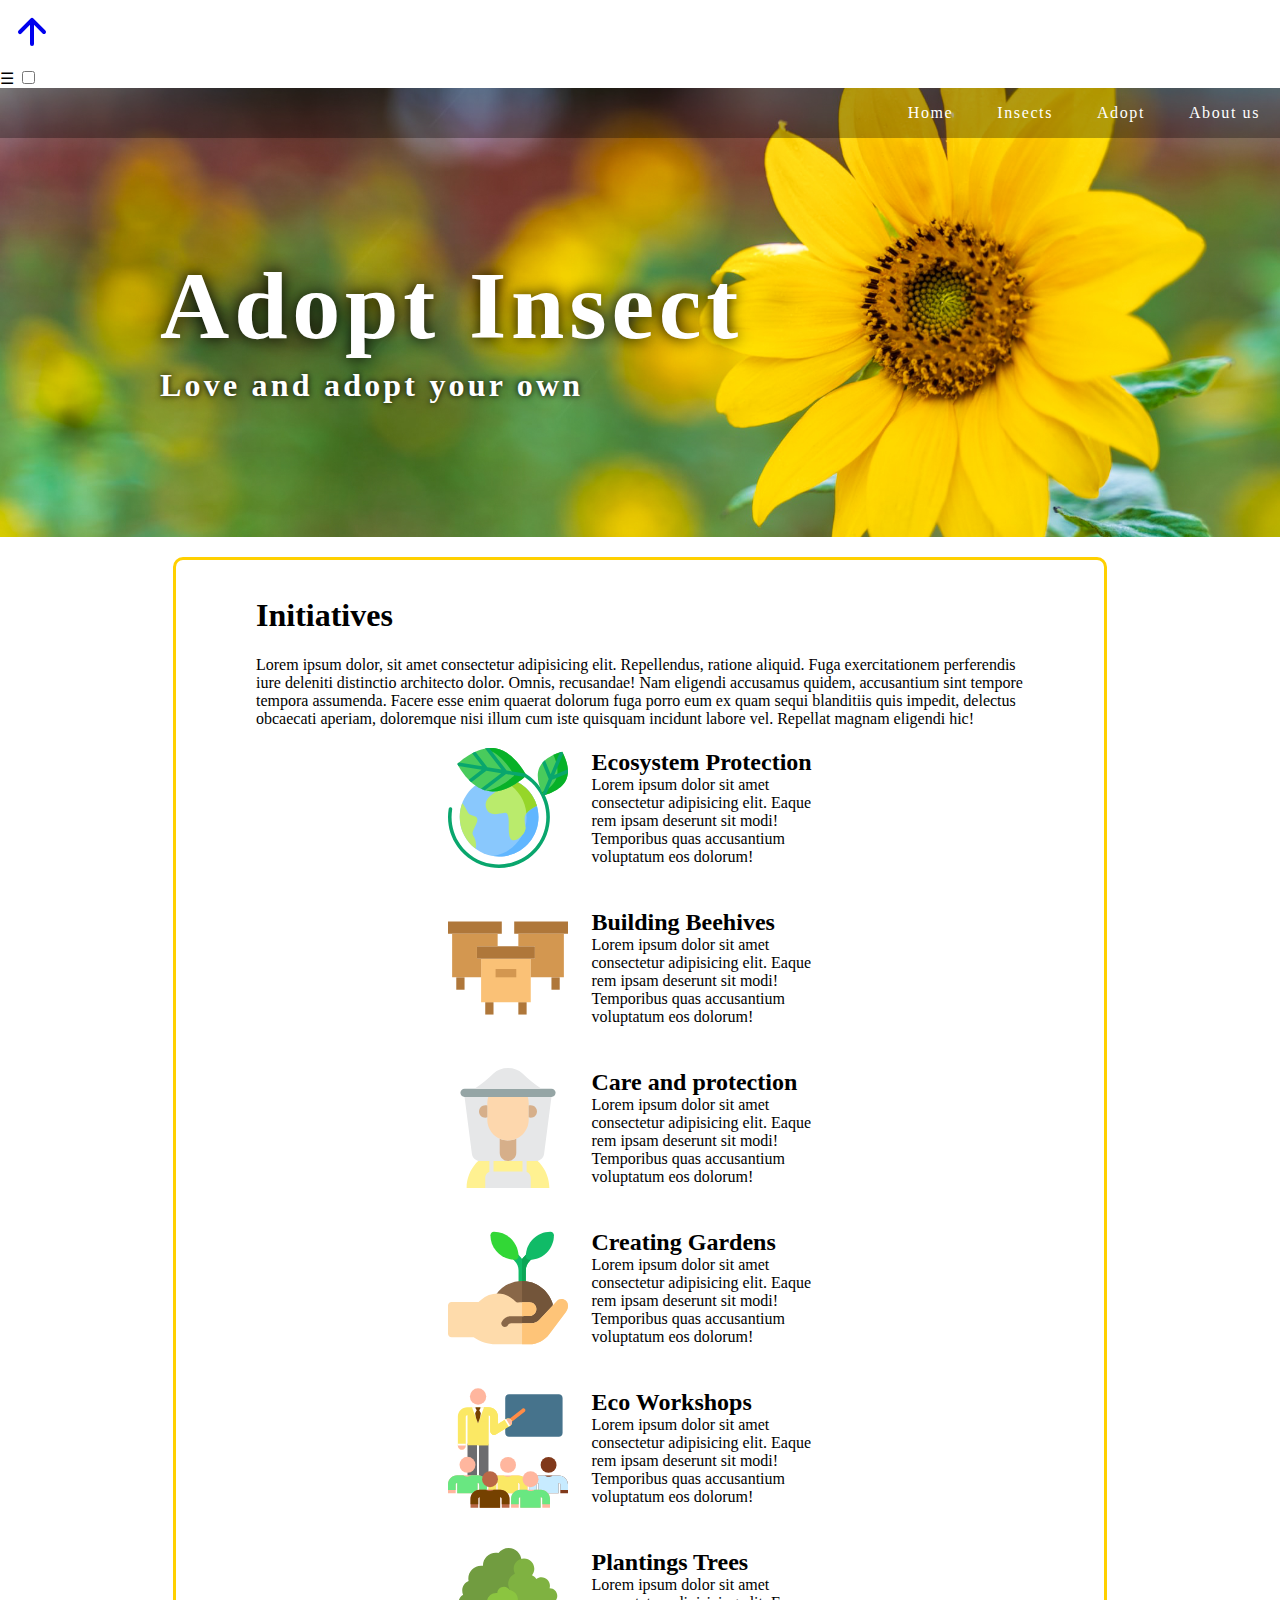
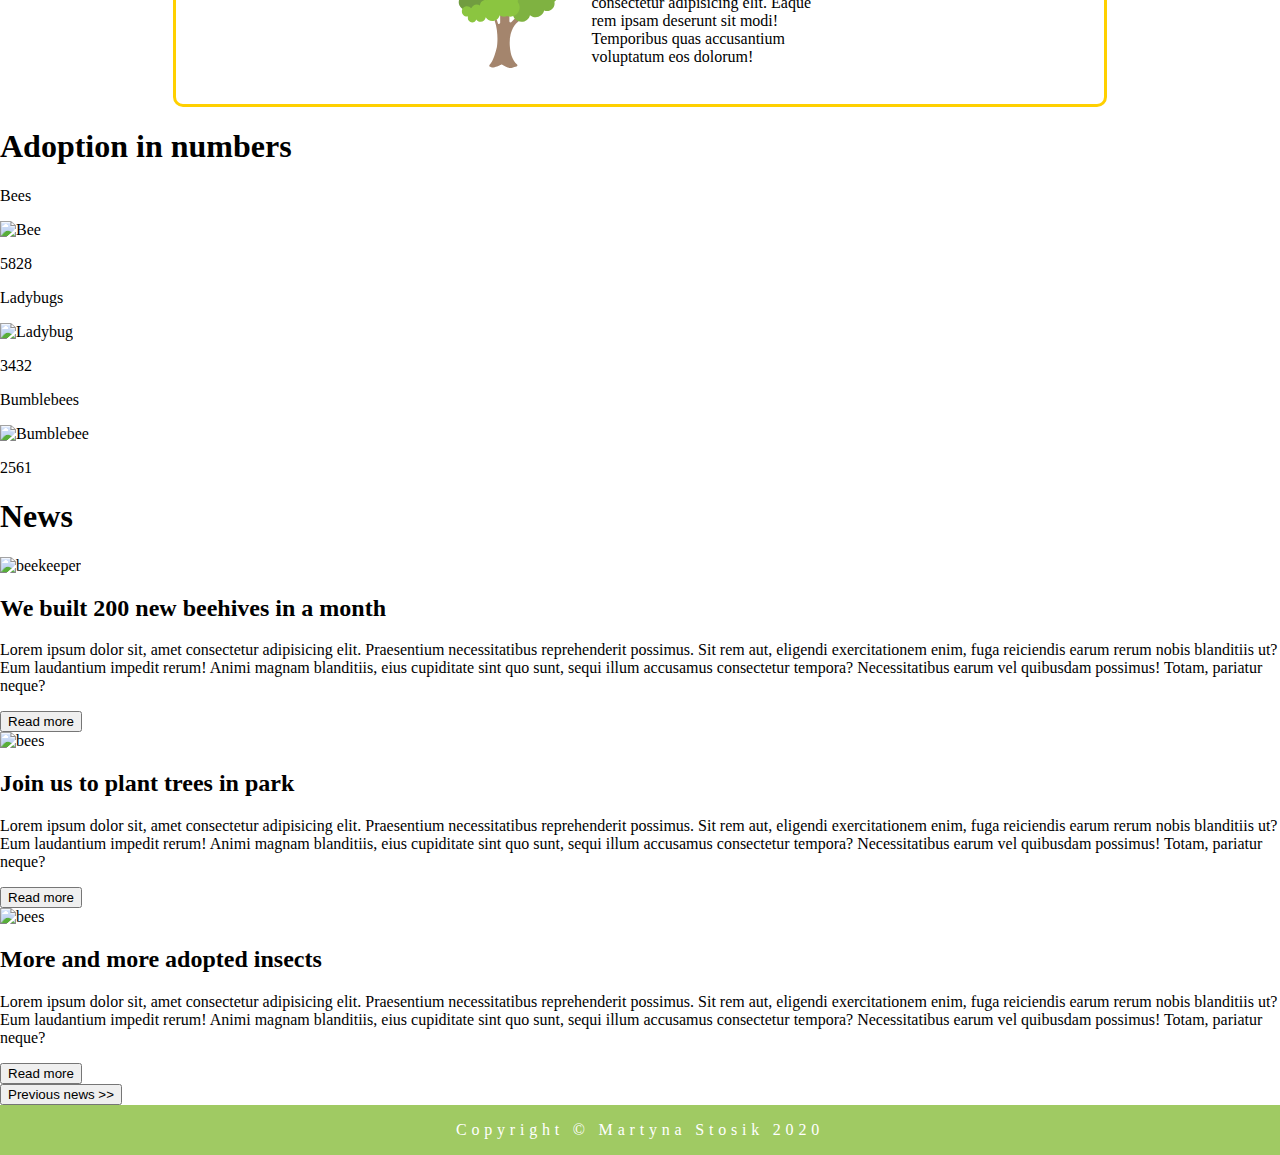
==== commit 00015cfc: "Change link names in navbar." ====
--- a/index.html
+++ b/index.html
@@ -4,6 +4,7 @@
 <head>
   <meta charset="UTF-8">
   <meta name="viewport" content="width=device-width, initial-scale=1.0">
+  <link rel="shortcut icon" type="image/png" href="./img/ladybug_icon.svg"/>
   <link rel="stylesheet" href="./styles/common/main.css">
   <link rel="stylesheet" href="./styles/common/navbar.css">
   <link rel="stylesheet" href="./styles/common/header.css">
@@ -22,9 +23,13 @@
         <path fill-rule="evenodd" d="M7.646 4.646a.5.5 0 01.708 0l3 3a.5.5 0 01-.708.708L8 5.707 5.354 8.354a.5.5 0 11-.708-.708l3-3z" clip-rule="evenodd"/>
       </svg>
     </a>
-  </div>
-
+  </div> 
+  
   <section>
+    <label id="nav-toggle-label" for="nav-toggle-checkbox">
+      &#9776; <!-- hamburger menu icon -->
+    </label>
+    <input id="nav-toggle-checkbox" type="checkbox" />
     <nav id="navbar" class="navbar">
       <ul>
         <li><a href="index.html">Home</a></li>
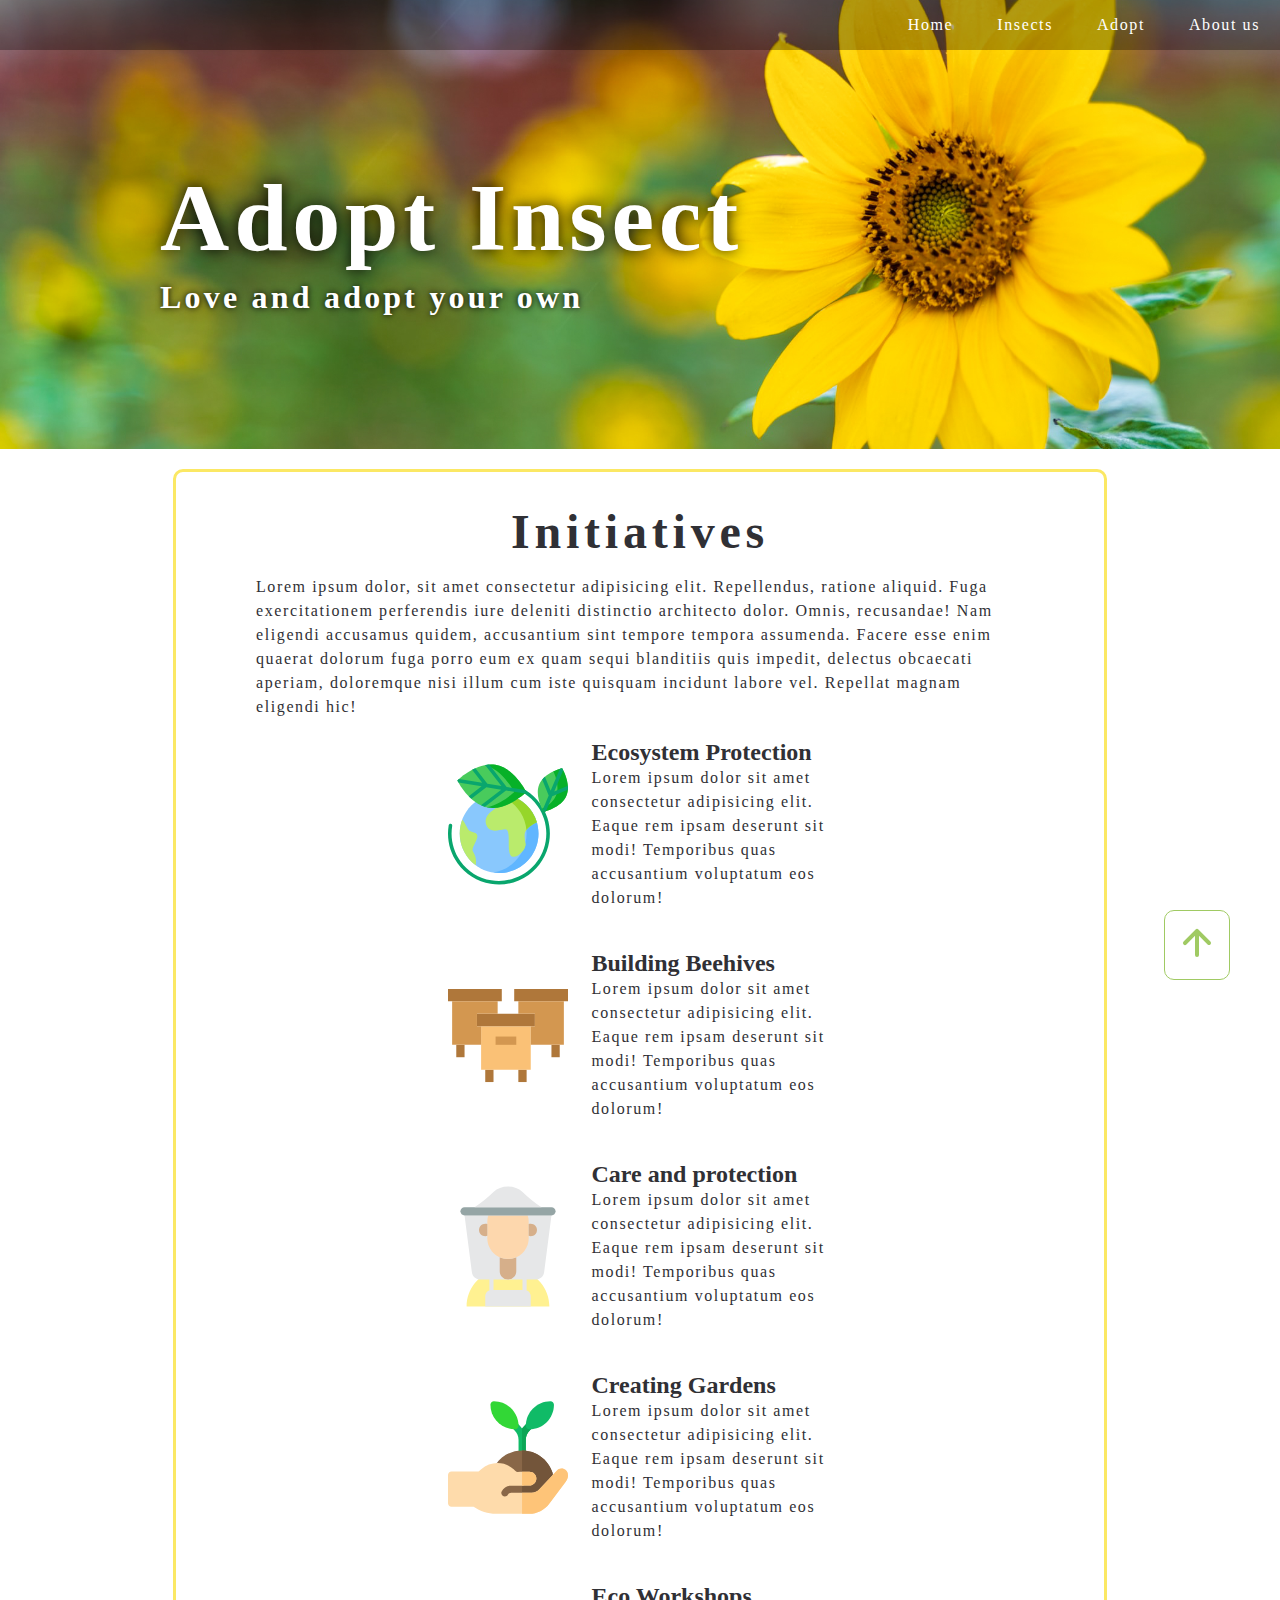
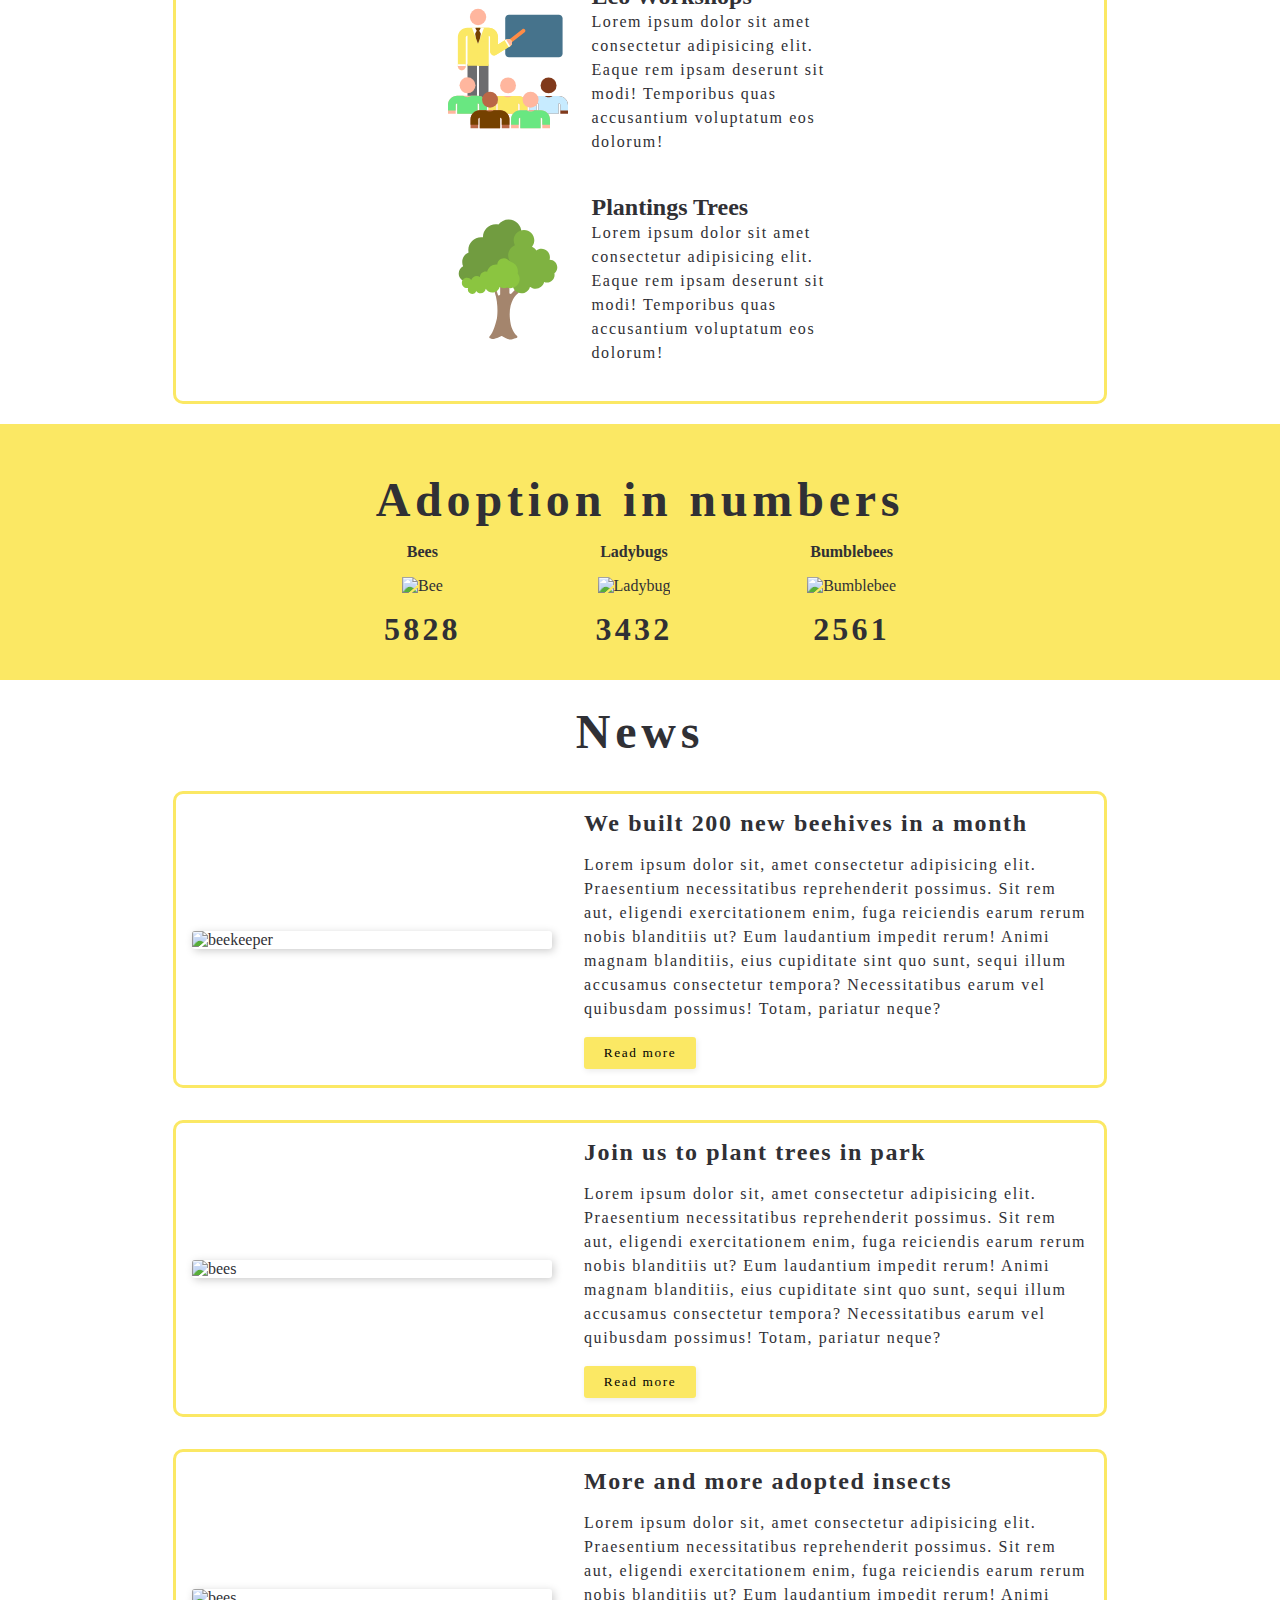
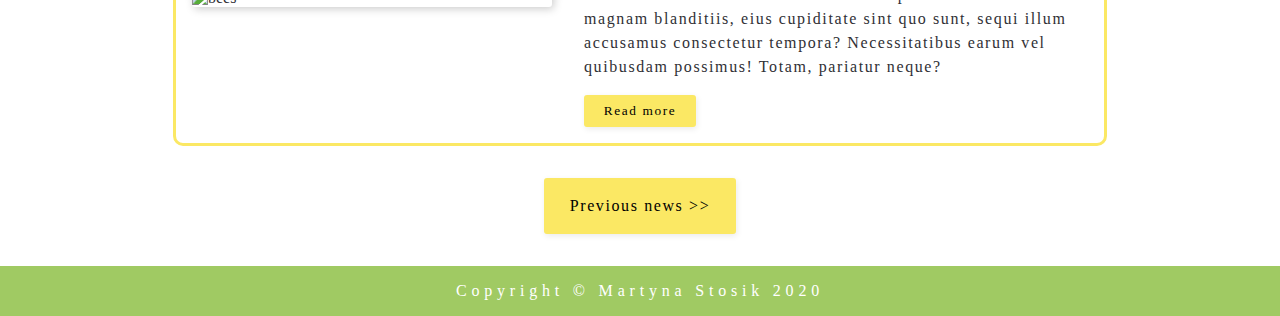
==== commit 35516aed: "Make folders structure order." ====
--- a/index.html
+++ b/index.html
@@ -5,19 +5,19 @@
   <meta charset="UTF-8">
   <meta name="viewport" content="width=device-width, initial-scale=1.0">
   <link rel="shortcut icon" type="image/png" href="./img/ladybug_icon.svg"/>
-  <link rel="stylesheet" href="./styles/common/main.css">
-  <link rel="stylesheet" href="./styles/common/navbar.css">
-  <link rel="stylesheet" href="./styles/common/header.css">
-  <link rel="stylesheet" href="./styles/common/ladybug.css">
-  <link rel="stylesheet" href="./styles/common/footer.css">
-  <link rel="stylesheet" href="./styles/home.css">
+  <link rel="stylesheet" href="./styles/common/main/main.css">
+  <link rel="stylesheet" href="./styles/common/navbar/navbar.css">
+  <link rel="stylesheet" href="./styles/common/header/header.css">
+  <link rel="stylesheet" href="./styles/common/ladybug/ladybug.css">
+  <link rel="stylesheet" href="./styles/common/footer/footer.css">
+  <link rel="stylesheet" href="./styles/home/home.css">
   <title>Adopt Insect</title>
 </head>
 
 <body>
 
   <div class="back-to-top-button">
-    <a href="#navbar">
+    <a href="#top">
       <svg class="bi bi-arrow-up-short" width="4em" height="4em" viewBox="0 0 16 16" fill="currentColor" xmlns="http://www.w3.org/2000/svg">
         <path fill-rule="evenodd" d="M8 5.5a.5.5 0 01.5.5v5a.5.5 0 01-1 0V6a.5.5 0 01.5-.5z" clip-rule="evenodd"/>
         <path fill-rule="evenodd" d="M7.646 4.646a.5.5 0 01.708 0l3 3a.5.5 0 01-.708.708L8 5.707 5.354 8.354a.5.5 0 11-.708-.708l3-3z" clip-rule="evenodd"/>
@@ -30,7 +30,7 @@
       &#9776; <!-- hamburger menu icon -->
     </label>
     <input id="nav-toggle-checkbox" type="checkbox" />
-    <nav id="navbar" class="navbar">
+    <nav class="navbar">
       <ul>
         <li><a href="index.html">Home</a></li>
         <li><a href="insects.html">Insects</a></li>
@@ -40,7 +40,7 @@
     </nav>
   </section>
 
-  <section class="header">
+  <section class="header" id="top">
     <?xml version="1.0"?>
     <svg xmlns:rdf="http://www.w3.org/1999/02/22-rdf-syntax-ns#" xmlns="http://www.w3.org/2000/svg"
       xmlns:cc="http://creativecommons.org/ns#" xmlns:xlink="http://www.w3.org/1999/xlink"
--- a/styles/common/main/main.css
+++ b/styles/common/main/main.css
@@ -0,0 +1,46 @@
+html, body {
+  color: #303035;
+  font-family: Quicksand;
+  margin: 0;
+  padding: 0;
+  scroll-behavior: smooth;
+}
+
+h1, h2, h3, h4, h5, h6 {
+  margin: 0;
+}
+
+@font-face {
+  font-family: Quicksand;
+  src: url("../../../fonts/quicksand/Quicksand-VariableFont_wght.ttf");
+}
+
+.back-to-top-button {
+  background-color: white;
+  border: 1px solid #a0ca63;
+  border-radius: 10px;
+  bottom: -80px;
+  position: fixed;
+  right: 50px;
+  -webkit-transition: bottom 1s;
+  transition: bottom 1s;
+  width: -webkit-min-content;
+  width: -moz-min-content;
+  width: min-content;
+}
+
+.back-to-top-button a {
+  color: #a0ca63;
+}
+
+.back-to-top-button-visible {
+  bottom: 50px;
+  -webkit-transition: bottom 1s;
+  transition: bottom 1s;
+}
+
+.back-to-top-button-visible:hover {
+  background-color: #d3ffaf;
+  cursor: pointer;
+}
+/*# sourceMappingURL=main.css.map */--- a/styles/common/navbar/navbar.css
+++ b/styles/common/navbar/navbar.css
@@ -0,0 +1,85 @@
+.navbar {
+  background-color: rgba(0, 0, 0, 0.3);
+  color: white;
+  display: -webkit-box;
+  display: -ms-flexbox;
+  display: flex;
+  -webkit-box-pack: end;
+      -ms-flex-pack: end;
+          justify-content: flex-end;
+  position: absolute;
+  width: 100%;
+}
+
+.navbar li {
+  display: inline;
+}
+
+.navbar a {
+  color: white;
+  letter-spacing: .1rem;
+  padding: 0 20px;
+  text-decoration: none;
+}
+
+.navbar a:hover {
+  color: #eaf082;
+}
+
+#nav-toggle-checkbox, #nav-toggle-label {
+  display: none;
+}
+
+@media (max-width: 768px) {
+  .navbar {
+    background-color: rgba(22, 22, 22, 0.986);
+    display: block;
+    height: 100%;
+    left: -250px;
+    padding-top: 100px;
+    position: fixed;
+    -webkit-transition: left 1s ease-in-out;
+    transition: left 1s ease-in-out;
+    width: 250px;
+  }
+  .navbar ul {
+    padding: 0;
+  }
+  .navbar a {
+    display: block;
+    font-size: 1.3rem;
+    letter-spacing: .3rem;
+    padding: 2rem 2rem;
+    -webkit-box-sizing: border-box;
+            box-sizing: border-box;
+  }
+  .navbar a::after {
+    border-bottom: 1px solid #00000000;
+    content: "";
+    display: block;
+    padding-top: 5px;
+    -webkit-transition: all ease-in-out .5s;
+    transition: all ease-in-out .5s;
+    width: 0;
+  }
+  .navbar a:hover::after {
+    border-bottom: 1px solid #faf0b0;
+    color: #faf0b0;
+    width: calc(250px - 2rem);
+  }
+  #nav-toggle-label {
+    color: #faf0b0;
+    display: -webkit-box;
+    display: -ms-flexbox;
+    display: flex;
+    font-size: 3rem;
+    position: fixed;
+    left: 30px;
+    top: 20px;
+    z-index: 2;
+  }
+  #nav-toggle-checkbox:checked ~ .navbar {
+    left: 0px;
+  }
+}
+/*# sourceMappingURL=navbar.css.map */--- a/styles/common/header/header.css
+++ b/styles/common/header/header.css
@@ -0,0 +1,39 @@
+.header {
+  background-image: url("../../../img/header_image.jpg");
+  background-position: center;
+  background-size: cover;
+  color: white;
+  padding-top: calc(7rem + 50px);
+  padding-bottom: 8rem;
+  padding-left: 10rem;
+}
+
+.header h1 {
+  font-size: 6rem;
+  font-weight: bolder;
+  letter-spacing: .3rem;
+  text-shadow: 0 0 16px black;
+}
+
+.header span {
+  font-size: 2rem;
+  font-weight: 600;
+  letter-spacing: .2rem;
+  line-height: 1.5;
+  text-shadow: 0 0 6px black;
+}
+
+@media (max-width: 960px) {
+  .header {
+    padding-left: 0;
+    text-align: center;
+  }
+  .header h1 {
+    text-shadow: 0 0 10px black;
+    font-size: 3.5rem;
+  }
+  .header span {
+    font-size: 2rem;
+  }
+}
+/*# sourceMappingURL=header.css.map */--- a/styles/common/ladybug/ladybug.css
+++ b/styles/common/ladybug/ladybug.css
@@ -0,0 +1,139 @@
+#ladybug-svg {
+  -webkit-animation-name: moveLadybug;
+          animation-name: moveLadybug;
+  -webkit-animation-duration: 20s;
+          animation-duration: 20s;
+  -webkit-animation-fill-mode: forwards;
+          animation-fill-mode: forwards;
+  left: -200px;
+  top: 7rem;
+  position: absolute;
+  -webkit-transform: rotate(60deg);
+          transform: rotate(60deg);
+  width: 200px;
+}
+
+@-webkit-keyframes moveLadybug {
+  0% {
+    left: -200px;
+  }
+  70% {
+    left: 68%;
+    -webkit-transform: rotate(60deg);
+            transform: rotate(60deg);
+  }
+  100% {
+    left: 68%;
+    -webkit-transform: rotate(20deg);
+            transform: rotate(20deg);
+  }
+}
+
+@keyframes moveLadybug {
+  0% {
+    left: -200px;
+  }
+  70% {
+    left: 68%;
+    -webkit-transform: rotate(60deg);
+            transform: rotate(60deg);
+  }
+  100% {
+    left: 68%;
+    -webkit-transform: rotate(20deg);
+            transform: rotate(20deg);
+  }
+}
+
+#left-leg-top,
+#right-leg-center,
+#left-leg-bottom {
+  -webkit-animation-name: moveLegs;
+          animation-name: moveLegs;
+  -webkit-animation-duration: .5s;
+          animation-duration: .5s;
+  -webkit-animation-iteration-count: 40;
+          animation-iteration-count: 40;
+  -webkit-animation-timing-function: linear;
+          animation-timing-function: linear;
+}
+
+#right-leg-top,
+#left-leg-center,
+#right-leg-bottom {
+  -webkit-animation-name: moveLegs2;
+          animation-name: moveLegs2;
+  -webkit-animation-duration: .5s;
+          animation-duration: .5s;
+  -webkit-animation-iteration-count: 40;
+          animation-iteration-count: 40;
+  -webkit-animation-timing-function: linear;
+          animation-timing-function: linear;
+}
+
+@-webkit-keyframes moveLegs {
+  0% {
+    -webkit-transform: rotateX(0deg);
+            transform: rotateX(0deg);
+  }
+  50% {
+    -webkit-transform: rotateX(10deg);
+            transform: rotateX(10deg);
+  }
+  100% {
+    -webkit-transform: rotateX(0deg);
+            transform: rotateX(0deg);
+  }
+}
+
+@keyframes moveLegs {
+  0% {
+    -webkit-transform: rotateX(0deg);
+            transform: rotateX(0deg);
+  }
+  50% {
+    -webkit-transform: rotateX(10deg);
+            transform: rotateX(10deg);
+  }
+  100% {
+    -webkit-transform: rotateX(0deg);
+            transform: rotateX(0deg);
+  }
+}
+
+@-webkit-keyframes moveLegs2 {
+  0% {
+    -webkit-transform: rotateX(10deg);
+            transform: rotateX(10deg);
+  }
+  50% {
+    -webkit-transform: rotateX(0deg);
+            transform: rotateX(0deg);
+  }
+  100% {
+    -webkit-transform: rotateX(10deg);
+            transform: rotateX(10deg);
+  }
+}
+
+@keyframes moveLegs2 {
+  0% {
+    -webkit-transform: rotateX(10deg);
+            transform: rotateX(10deg);
+  }
+  50% {
+    -webkit-transform: rotateX(0deg);
+            transform: rotateX(0deg);
+  }
+  100% {
+    -webkit-transform: rotateX(10deg);
+            transform: rotateX(10deg);
+  }
+}
+
+@media (max-width: 960px) {
+  #ladybug-svg {
+    display: none;
+  }
+}
+/*# sourceMappingURL=ladybug.css.map */--- a/styles/common/footer/footer.css
+++ b/styles/common/footer/footer.css
@@ -0,0 +1,8 @@
+footer {
+  background-color: #a0ca63;
+  color: white;
+  letter-spacing: .3rem;
+  padding: 1rem 0;
+  text-align: center;
+}
+/*# sourceMappingURL=footer.css.map */--- a/styles/home/home.css
+++ b/styles/home/home.css
@@ -0,0 +1,229 @@
+.initiatives {
+  border: 3px solid #fbe864;
+  border-radius: 10px;
+  margin: 20px auto;
+  padding: 1rem 5rem;
+  width: 60vw;
+}
+
+.initiatives h1 {
+  font-size: 3rem;
+  letter-spacing: .3rem;
+  padding: 1rem 0;
+  text-align: center;
+}
+
+.initiatives span {
+  letter-spacing: .1rem;
+  line-height: 1.5;
+}
+
+.initiatives__boxes {
+  display: -webkit-box;
+  display: -ms-flexbox;
+  display: flex;
+  -webkit-box-pack: space-evenly;
+      -ms-flex-pack: space-evenly;
+          justify-content: space-evenly;
+  -ms-flex-wrap: wrap;
+      flex-wrap: wrap;
+}
+
+.initiatives__box {
+  display: -webkit-box;
+  display: -ms-flexbox;
+  display: flex;
+  padding: 20px 0;
+  width: 385px;
+}
+
+.initiatives__box img {
+  padding-right: 1.5rem;
+  width: 120px;
+}
+
+.initiatives__box__text {
+  margin: auto 0;
+}
+
+/* Adoption Stats */
+.adoption-stats {
+  background-color: #fbe864;
+  padding: 2rem 0;
+  text-align: center;
+}
+
+.adoption-stats h1 {
+  font-size: 3rem;
+  letter-spacing: .3rem;
+  padding: 1rem;
+  text-align: center;
+}
+
+.adoption-stats__container {
+  display: -webkit-box;
+  display: -ms-flexbox;
+  display: flex;
+  -webkit-box-pack: justify;
+      -ms-flex-pack: justify;
+          justify-content: space-between;
+  margin: 0 auto;
+  width: 40%;
+}
+
+.adoption-stats__container__box p {
+  font-weight: bold;
+  margin: 0;
+}
+
+.adoption-stats__container__box img {
+  padding: 1rem 0;
+  width: 100px;
+}
+
+.adoption-stats__container__box__stat {
+  font-size: 2rem;
+  letter-spacing: .2rem;
+}
+
+/* News */
+.news h1 {
+  font-size: 3rem;
+  letter-spacing: .3rem;
+  padding: 1.5rem 0 0 0;
+  text-align: center;
+}
+
+.news__article {
+  border: 3px solid #fbe864;
+  border-radius: 10px;
+  display: -webkit-box;
+  display: -ms-flexbox;
+  display: flex;
+  margin: 2rem auto;
+  padding: 1rem 1rem;
+  width: 70vw;
+}
+
+.news__article img {
+  border-radius: 3px;
+  -webkit-box-shadow: 2px 2px 8px #cccccc;
+          box-shadow: 2px 2px 8px #cccccc;
+  margin: auto;
+  min-width: 360px;
+  height: 100%;
+  width: 35%;
+}
+
+.news__article__text {
+  margin-left: 2rem;
+}
+
+.news__article__text h2 {
+  letter-spacing: .1rem;
+}
+
+.news__article__text p {
+  letter-spacing: .1rem;
+  line-height: 1.5;
+}
+
+.news__article__text button {
+  background-color: #fbe864;
+  border: none;
+  border-radius: 3px;
+  -webkit-box-shadow: 1px 2px 6px #ebebeb;
+          box-shadow: 1px 2px 6px #ebebeb;
+  cursor: pointer;
+  font-family: Quicksand;
+  font-weight: 500;
+  letter-spacing: .1rem;
+  padding: .5rem;
+  width: 7rem;
+}
+
+.news__article__text button:hover {
+  background-color: #ffe32d;
+}
+
+.news__button {
+  background-color: #fbe864;
+  border: none;
+  border-radius: 3px;
+  -webkit-box-shadow: 1px 2px 6px #ebebeb;
+          box-shadow: 1px 2px 6px #ebebeb;
+  cursor: pointer;
+  font-family: Quicksand;
+  font-weight: 500;
+  letter-spacing: .1rem;
+  padding: .5rem;
+  display: block;
+  font-size: 1rem;
+  height: 3.5rem;
+  margin: 0 auto 2rem;
+  width: 12rem;
+}
+
+.news__button:hover {
+  background-color: #ffe32d;
+}
+
+@media (max-width: 1200px) {
+  .news__article {
+    -webkit-box-orient: vertical;
+    -webkit-box-direction: normal;
+        -ms-flex-direction: column;
+            flex-direction: column;
+  }
+  .news__article img {
+    margin: 0 auto 1.5rem;
+    min-width: 80%;
+  }
+}
+
+@media (max-width: 750px) {
+  .adoption-stats__container {
+    display: -webkit-box;
+    display: -ms-flexbox;
+    display: flex;
+    -webkit-box-orient: vertical;
+    -webkit-box-direction: normal;
+        -ms-flex-direction: column;
+            flex-direction: column;
+  }
+  .adoption-stats__container__box p {
+    margin-top: 1rem;
+  }
+}
+
+@media (max-width: 550px) {
+  .initiatives {
+    width: auto;
+  }
+  .initiatives h1 {
+    font-size: 2rem;
+  }
+  .initiatives__box {
+    display: -webkit-box;
+    display: -ms-flexbox;
+    display: flex;
+    -webkit-box-orient: vertical;
+    -webkit-box-direction: normal;
+        -ms-flex-direction: column;
+            flex-direction: column;
+    max-width: 500px;
+    -webkit-box-align: center;
+        -ms-flex-align: center;
+            align-items: center;
+  }
+  .initiatives__box img {
+    padding: 0 0 1rem 0;
+  }
+  .initiatives__box__text {
+    text-align: center;
+  }
+  .news__article {
+    width: auto;
+  }
+}
+/*# sourceMappingURL=home.css.map */